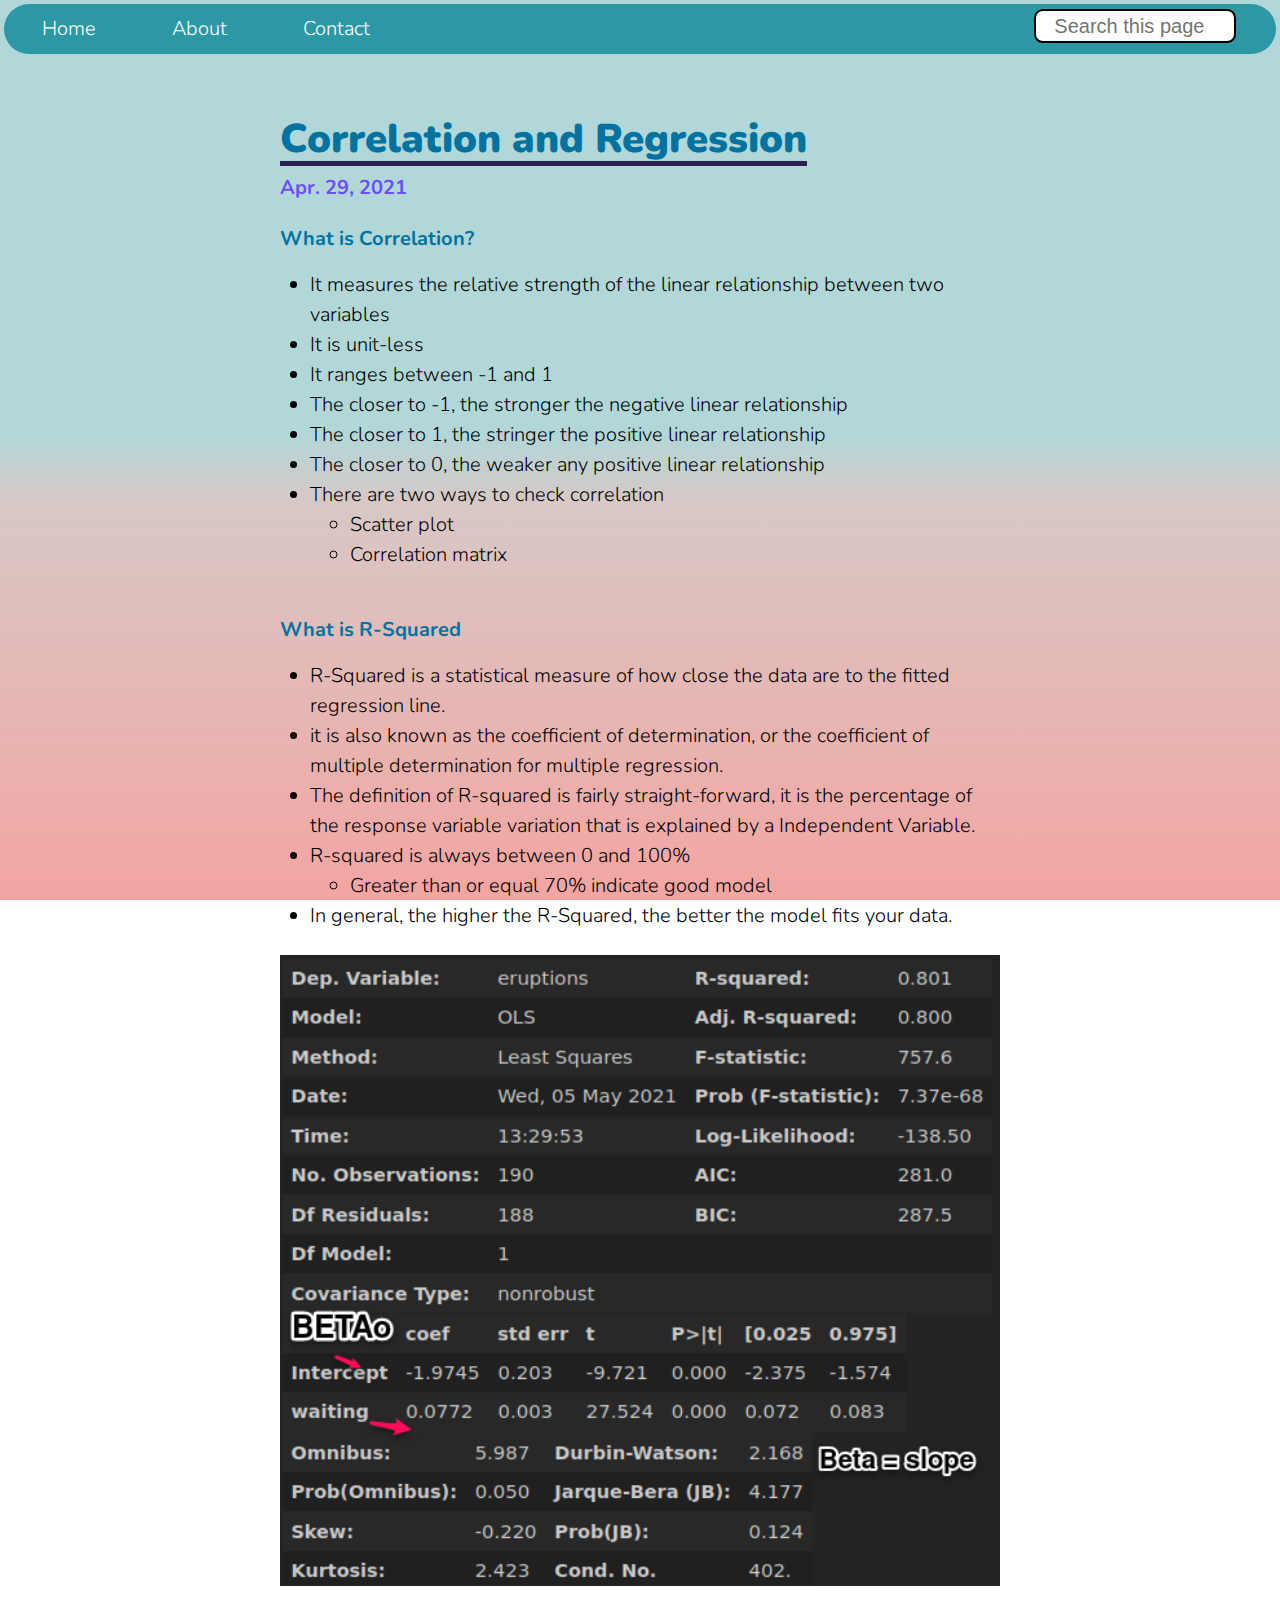
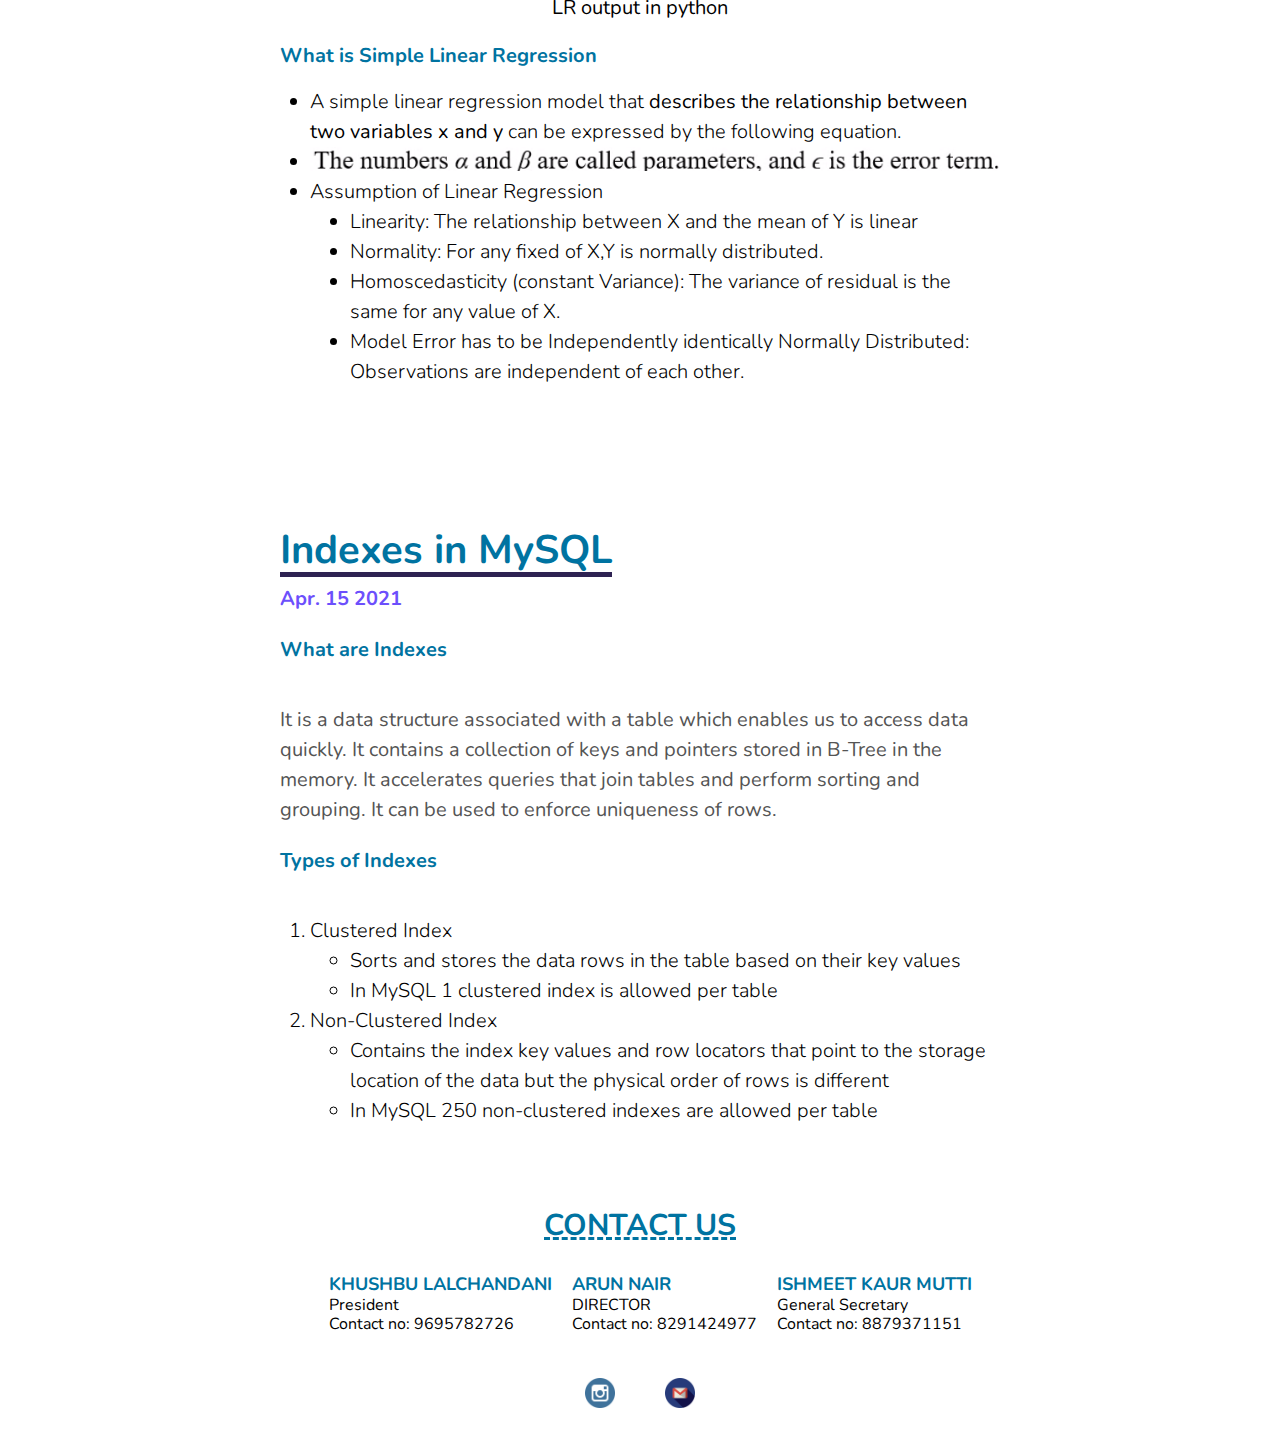
==== index.html @ 69c9cf1c "easter egg" ====
<!DOCTYPE html>
<html>
	<head>
		<meta charset = 'UTF-8'>
		<meta name = 'viewport' content="width = device-width, initial-scale = 1">
		<title>AVISA</title>
		<link rel = 'stylesheet' href = 'reset.css'>
		<link rel = 'stylesheet' href = '-debug.css'>
		<link rel = 'stylesheet' href = 'https://fonts.googleapis.com/css?family=Nunito:300,400,600,700,900&display=swap'>
		<meta name = 'description' content = 'SDBI AVISA blog'>
		<link rel = 'stylesheet' type = 'text/css' href = 'style.css'>
	</head>
	<body>
		<header>
			<nav class = 'navbar'>
				<ul>
					<li><a href = 'index.html'>Home</a></li>
					<li><a href = 'Aboutus.html'>About</a></li>
					<li><a href = '#contact'>Contact</a></li>
					<div class = 'search'>
						<input autocomplete = 'off' type = 'text' onkeyup = 'search()' name = 'search' id = 'search_bar' placeholder="Search this page">
					</div>
				</ul>
			</nav>
		</header>
		<article class = 'art' id='art-1'>
			<h1 class = 'head'><a href = '#art-1'><b>Correlation and Regression</b></a></h1>
			<p>
				<time datetime="29-04-2021">Apr. 29, 2021</time>
				<h3>What is Correlation?</h3>
				<ul>
					<li>It measures the relative strength of the linear relationship between two variables</li>
					<li>It is unit-less</li>
					<li>It ranges between -1 and 1</li>
					<li>The closer to -1, the stronger the negative linear relationship</li>
					<li>The closer to 1, the stringer the positive linear relationship</li>
					<li>The closer to 0, the weaker any positive linear relationship</li>
					<li>There are two ways to check correlation</li>
					<ul>
						<li class="in">Scatter plot</li>
						<li class = 'in'>Correlation matrix</li>
					</ul>
				</ul>
				</p>
				<p>
					<h3>What is R-Squared</h3>
					<ul>
						<li>R-Squared is a statistical measure of how close the data are to the fitted regression line.</li>
						<li>it is also known as the coefficient of determination, or the coefficient of multiple determination for multiple regression.</li>
						<li>The definition of R-squared is fairly straight-forward, it is the percentage of the response variable variation that is explained by a Independent Variable.</li>
						<li>R-squared is always between 0 and 100%</li>
						<ul>
							<li class='in'>Greater than or equal 70% indicate good model</li>
						</ul>
						<li>In general, the higher the R-Squared, the better the model fits your data.</li>
					</ul>
				</p>
				<figure class = 'size-2'>
					<img src = 'lr.png'>
				</figure>
				<figcaption>LR output in python</figcaption>
				<p>
					<h3>What is Simple Linear Regression</h3>
					<ul>
						<li>A simple linear regression model that <b>describes the relationship between two variables x and y</b> can be expressed by the following equation.</li>
						<li><figure class = 'size-2'><img src = 'image.png'></figure></li>
						<li>Assumption of Linear Regression</li>
						<li class='in'>	Linearity: The relationship between X and the mean of Y is linear</li>
						<li class = 'in'>Normality: For any fixed of X,Y is normally distributed.</li>
						<li class = 'in'>Homoscedasticity (constant Variance): The variance of residual is the same for any value of X.</li>
						<li class = 'in'>Model Error has to be Independently identically Normally Distributed: Observations are independent of each other.</li>
					</ul>
				</p>
			<!--<img class = 'size-4' src = 'committee.jpg'>
			<img class = 'size-3' src = 'committee.jpg'>
			<img class = 'size-2' src = 'committee.jpg'>
			<img class = 'size-1' src = 'committee.jpg'>-->
		</article>
		<article class = 'art' id='art-2'>
			<h1 class = 'head'><a href = '#art-2'>Indexes in MySQL</a></h1>
			<p>
				<time datetime="15-04-2021">Apr. 15 2021</time>
				<h3>What are Indexes</h3>
			</p>
			<p>
				It is a data structure associated with a table which enables us to access data quickly. It contains a collection of keys and pointers stored in B-Tree in the memory.
				It accelerates queries that join tables and perform sorting and grouping. It can be used to enforce uniqueness of rows.
			</p>
			<h3>Types of Indexes</h3>
			<p>
				<ol>
					<li>Clustered Index</li>
					<ul>
						<li class = 'in'>Sorts and stores the data rows in the table based on their key values</li>
						<li class="in">In MySQL 1 clustered index is allowed per table</li>
					</ul>
					<li>Non-Clustered Index</li>
					<ul>
						<li class="in">Contains the index key values and row locators that point to the storage location of the data but the physical order of rows is different</li>
						<li class="in">In MySQL 250 non-clustered indexes are allowed per table</li>
					</ul>
				</ol>
			</p>
		</article>
		<h2 class = 'share_head'><u>CONTACT US</u></h2>
		<div  id = 'contact' class = 'share'>
			<span class = 'share_span'>
				<p>
					<h6>KHUSHBU LALCHANDANI</h6>
					President<br>
					Contact no:<a href = 'tel:9695782726'> 9695782726</a>
				</p>
			</span>
			<span class = 'share_span'>
				<p>
					<h6>ARUN NAIR</h6>
					DIRECTOR<br>Contact no:<a href='tel:8291424977'> 8291424977</a>
				</p>
			</span>
			<span class = 'share_span'>
				<p>
					<h6>ISHMEET KAUR MUTTI</h6>
					General Secretary<br>Contact no:<a href='tel:8879371151'> 8879371151</a>
				</p>
			</span>
		</div>
		<div class = 'share'>
			<a href="https://instagram.com/avisa.sdbi?utm_medium=copy_link" target="_blank"><img src= 'insta.png'></a>
		<a href="mailto:culturalcommittee@sdbi.in"><img src = 'mail.png'/></a>
		</div>
		<!--<article>
			<p class = 'debug'>Article2</p>
		</article>-->
		<script src = 'func.js'></script>
	</body>
</html>
---- style.css ----
/*html{
    height: 100%;
    -webkit-background-size: cover;
    -moz-background-size: cover;
    -o-background-size:cover;
    background-size: cover;
    background-repeat: no-repeat;
    background: rgb(177,215,216);
    background: -webkit-linear-gradient(to left top, rgba(177,215,216,1) 0%, rgba(216,200,198,1) 50%, rgba(243,165,162,1) 100%);
    background: -moz-linear-gradient(to left top, rgba(177,215,216,1) 0%, rgba(216,200,198,1) 50%, rgba(243,165,162,1) 100%);
    background: -o-linear-gradient(to left top, rgba(177,215,216,1) 0%, rgba(216,200,198,1) 50%, rgba(243,165,162,1) 100%);
    background: linear-gradient(to left top, rgba(177,215,216,1) 0%, rgba(216,200,198,1) 50%, rgba(243,165,162,1) 100%);
    background-attachment: fixed;
}*/
html{
    height: 100%;
}
body{
    width: 100%;
    background: linear-gradient(to bottom, rgba(177,215,216,1) 48%, rgba(216,200,198,1) 56%, rgba(243,165,162,1) 100%)fixed;
    background-repeat: no-repeat;
    background-size: cover;
    height: 100%;
}
article{
    display: grid;
    grid-template-columns: 1fr 0.5in [start] 1.25in 5in 1.25in [end] 0.5in 1fr;
    /*height: 100vh;*/
    padding: 0.6in 0;
    /*background: linear-gradient(rgb(157, 210, 241), white 6.55rem);*/
    }
article * {
    grid-column: start/end;
}
@media (max-width: 8.5in){
    article{ grid-template-columns: 1fr 5% [start] 15% 60% 15% [end] 5% 1fr;};
    :root {font-size: 18px;}
}
@media (max-width: 5in){
    :root{font-size: 16px;}
}
.size-1{grid-column: 4/5;}
.size-2{grid-column: 3/6;}
.size-3{grid-column: 2/7;}
.size-4{grid-column: 1/8;}
.size-1 img, .size-2 img, .size-3 img, .size-4 img {width : 100%;}

figure * {
    display: block;
}
.in{margin-left:3.5em}

figcaption{
    margin-top: 0.5rem;
    display: flex;
    justify-content: center;
}

time, h2,p {margin-bottom: 1.2rem;}
/*300,400,600,700,900*/
h1{font: 700 2rem/1.2 'Nunito';
    font-weight: bold;
    color: #0073A1;
    padding-bottom: 0.1in;
}

h2{font: 400 1.5rem/1.2 'Nunito';
    font-weight: bold;
    color: hsl(000, 0%, 33%);}

time{font: 700 1rem/1.2 'Nunito';
    color: hsl(250, 97%, 65%);
    padding-bottom: 0.5in;
    padding-top: 0.2in;
}

h2{
    text-align: center;
    justify-content: center;
    font-weight: bold;
    color: #0073A1;
    padding-bottom: 0%;
    margin-bottom: 0.5%;
}

h3{font: 700 1rem/1.2 'Nunito';
    font-weight: bold;
    color: #0073A1;
padding-bottom: 0.2in;}

p{font: 400 1rem/1.5 'Nunito';
    color: hsl(000, 0%, 33%);
}

h1 a{box-shadow: inset 0 -0.25rem #2E2252;}

li{
    font: 300 1rem/1.5 'Nunito';
    margin-left: 1.5rem;
}

.navbar{
    background-color: #2D98A5;
    margin: 0.1875rem 0.1875rem;
    border-radius:1.875rem ;
}
.navbar ul{
    overflow: auto;
}
.navbar li{
    float: left;
    list-style: none;
    margin: 0.5rem 1rem
}
.navbar li a{
    padding: 0.5rem 0.9rem;
    color: white;
    text-decoration: none;
}
.navbar a:hover{
    color: #F87B7B;
}
.search{
    float: right;
    color: black;
    padding: 0.25rem 2rem;
}
.navbar input{
    border: 0.125rem solid black;
    border-radius: 0.4375rem;
    padding: 0.1875rem 0.935rem;
    width: 8.0625rem;
}
.share{
    margin: 0.125rem 1rem;
    display: flex;
    justify-content: center;
}
.share img {
    margin: 0.1rem 0.5rem;
    width: 1.50rem;
    padding: 0.75rem
}

.share_span{
    grid-column: auto;
    margin-top: 0.001rem;
    margin-left: 1rem;
    justify-content: center;
}

/*#search_bar{
    background-color: black;
    font-size: 35;
}*/

hr{
    height: 2px;
    border-width: 0.5px;
    color:hsl(250, 97%, 65%);
    background-color: hsl(250, 97%, 65%);
    width: 500px;
    size: 10;
}

u{
    text-decoration: underline;
    text-decoration-style: dashed ;
}
.share_span{
    font-size: 0.8rem;
}
.share_span h6{
    font-size: 0.9rem;
    color: #0073A1;
}
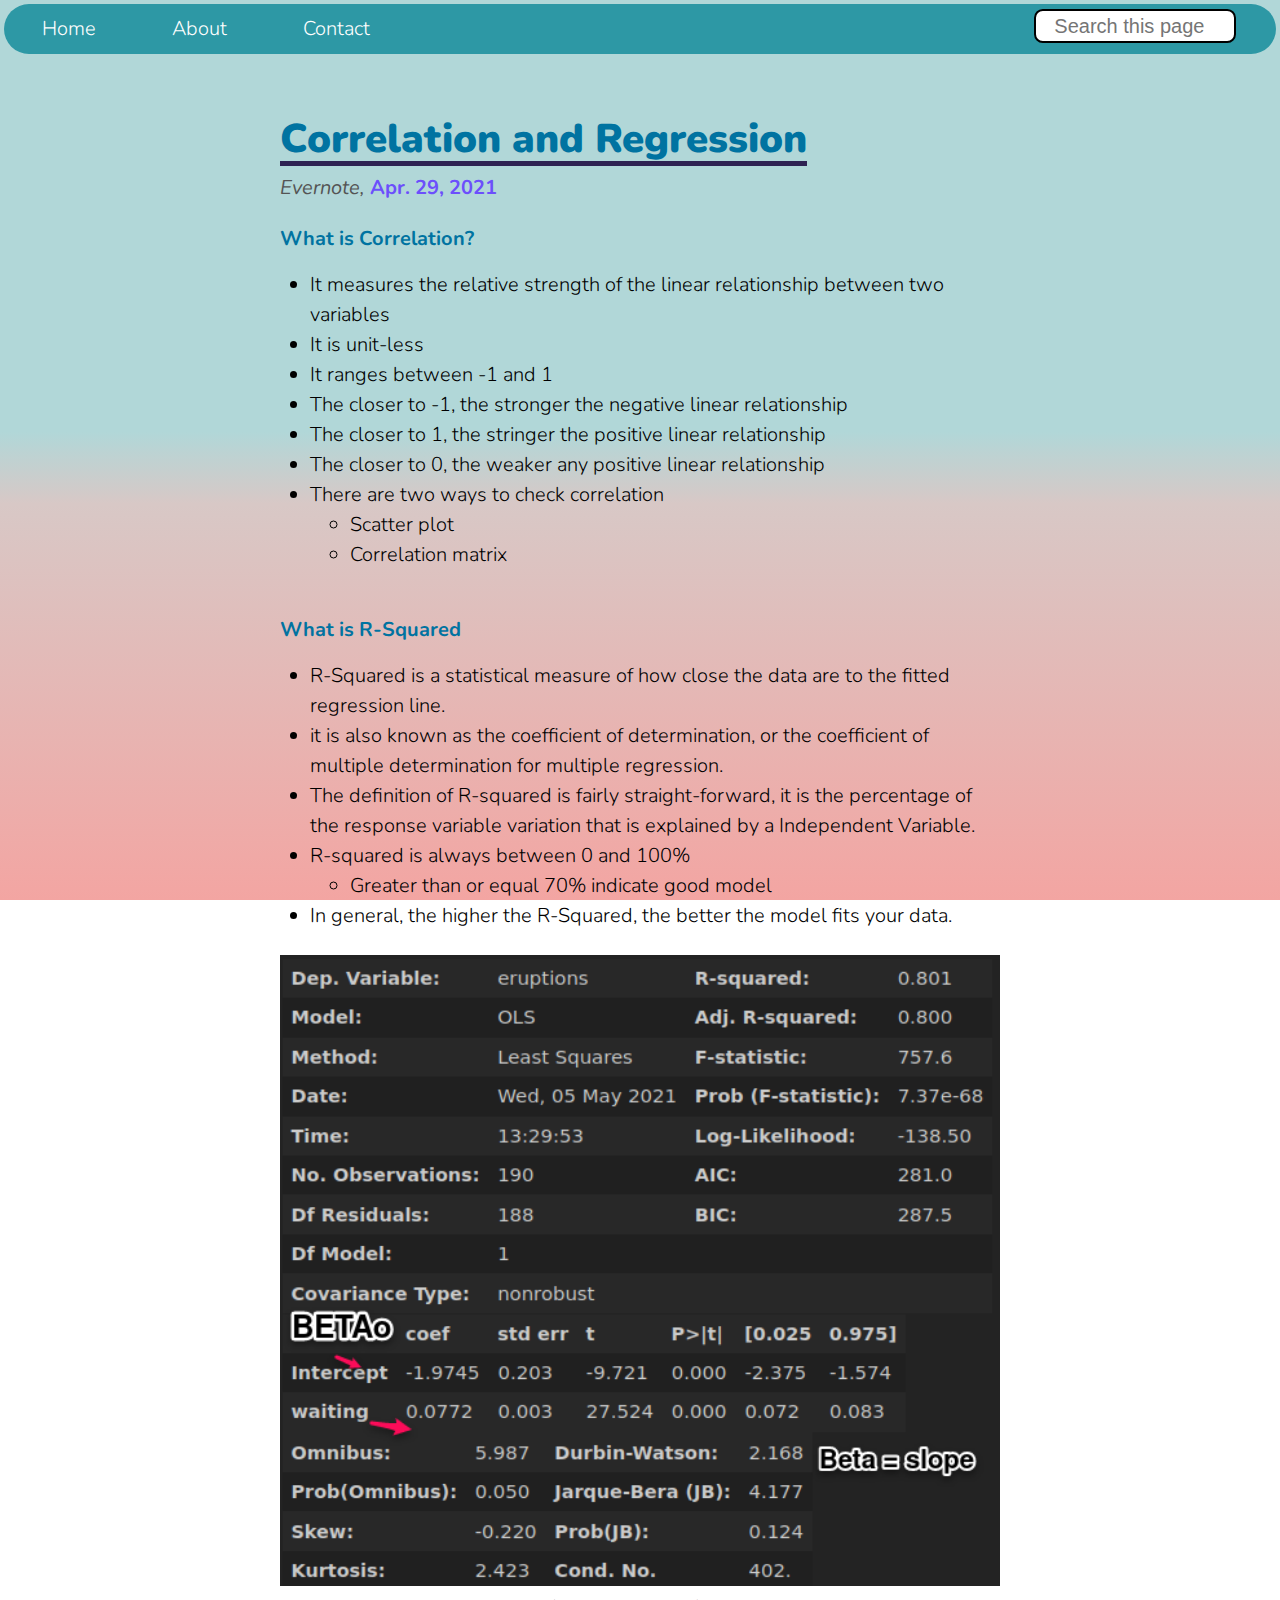
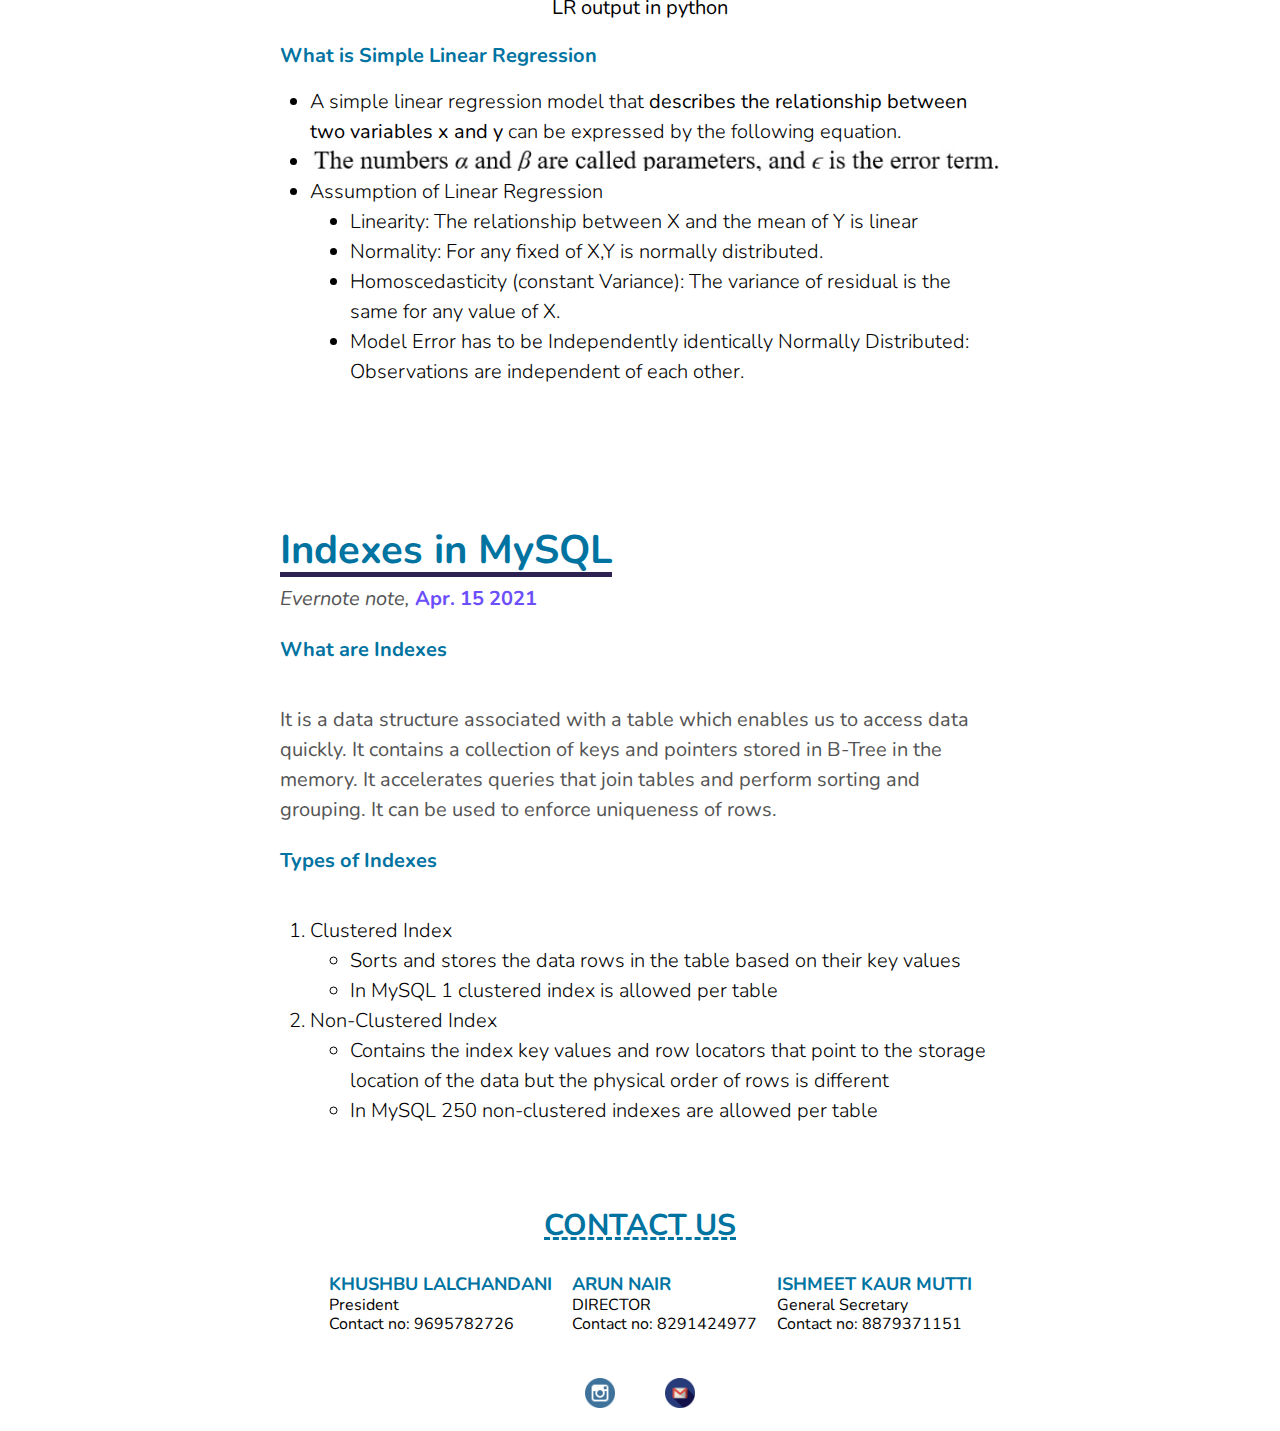
==== commit a8e1a97c: "wave" ====
--- a/index.html
+++ b/index.html
@@ -3,6 +3,7 @@
 	<head>
 		<meta charset = 'UTF-8'>
 		<meta name = 'viewport' content="width = device-width, initial-scale = 1">
+		<link rel = 'shortcur icon' type = 'image/png' href = 'logo.png'/>
 		<title>AVISA</title>
 		<link rel = 'stylesheet' href = 'reset.css'>
 		<link rel = 'stylesheet' href = '-debug.css'>
@@ -26,6 +27,7 @@
 		<article class = 'art' id='art-1'>
 			<h1 class = 'head'><a href = '#art-1'><b>Correlation and Regression</b></a></h1>
 			<p>
+				<cite>Evernote,</cite>
 				<time datetime="29-04-2021">Apr. 29, 2021</time>
 				<h3>What is Correlation?</h3>
 				<ul>
@@ -79,6 +81,7 @@
 		<article class = 'art' id='art-2'>
 			<h1 class = 'head'><a href = '#art-2'>Indexes in MySQL</a></h1>
 			<p>
+				<cite>Evernote note,</cite>
 				<time datetime="15-04-2021">Apr. 15 2021</time>
 				<h3>What are Indexes</h3>
 			</p>
@@ -124,10 +127,10 @@
 				</p>
 			</span>
 		</div>
-		<div class = 'share'>
+		<footer class = 'share'>
 			<a href="https://instagram.com/avisa.sdbi?utm_medium=copy_link" target="_blank"><img src= 'insta.png'></a>
 		<a href="mailto:culturalcommittee@sdbi.in"><img src = 'mail.png'/></a>
-		</div>
+		</footer>
 		<!--<article>
 			<p class = 'debug'>Article2</p>
 		</article>-->
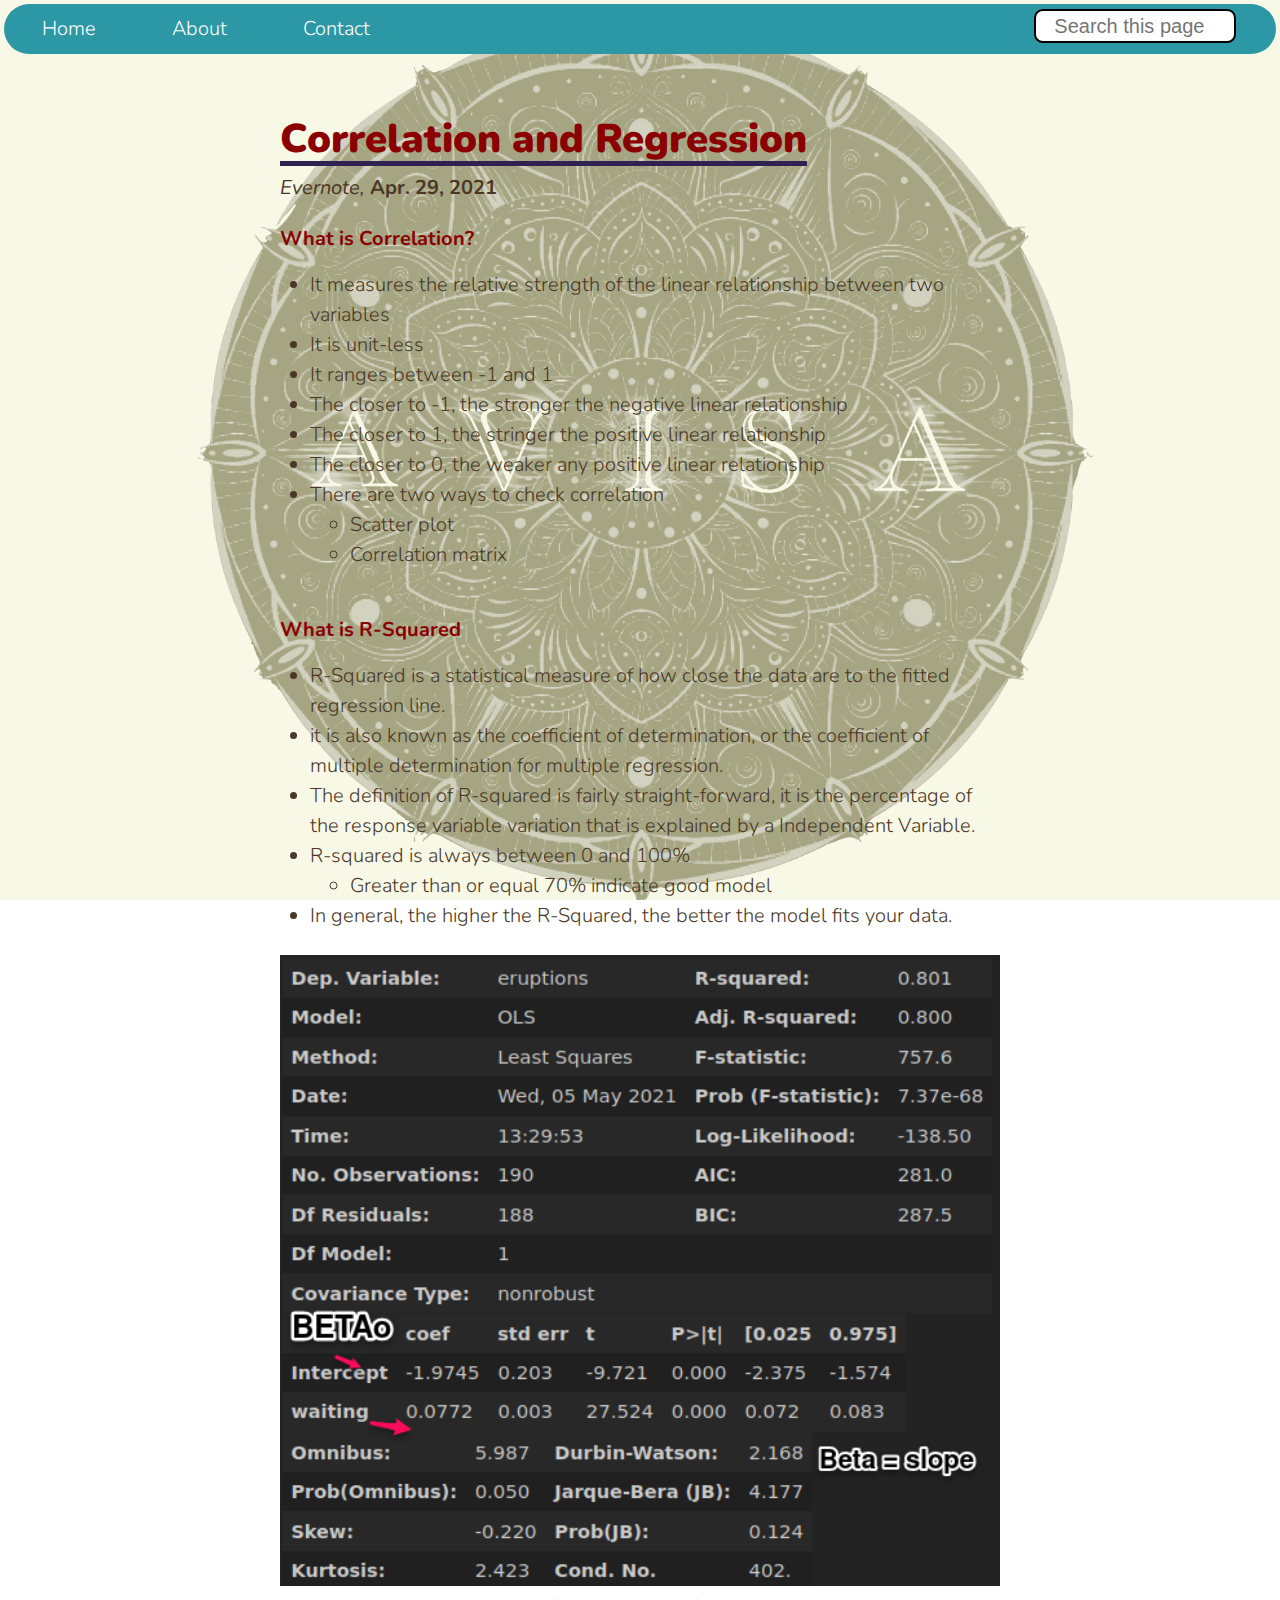
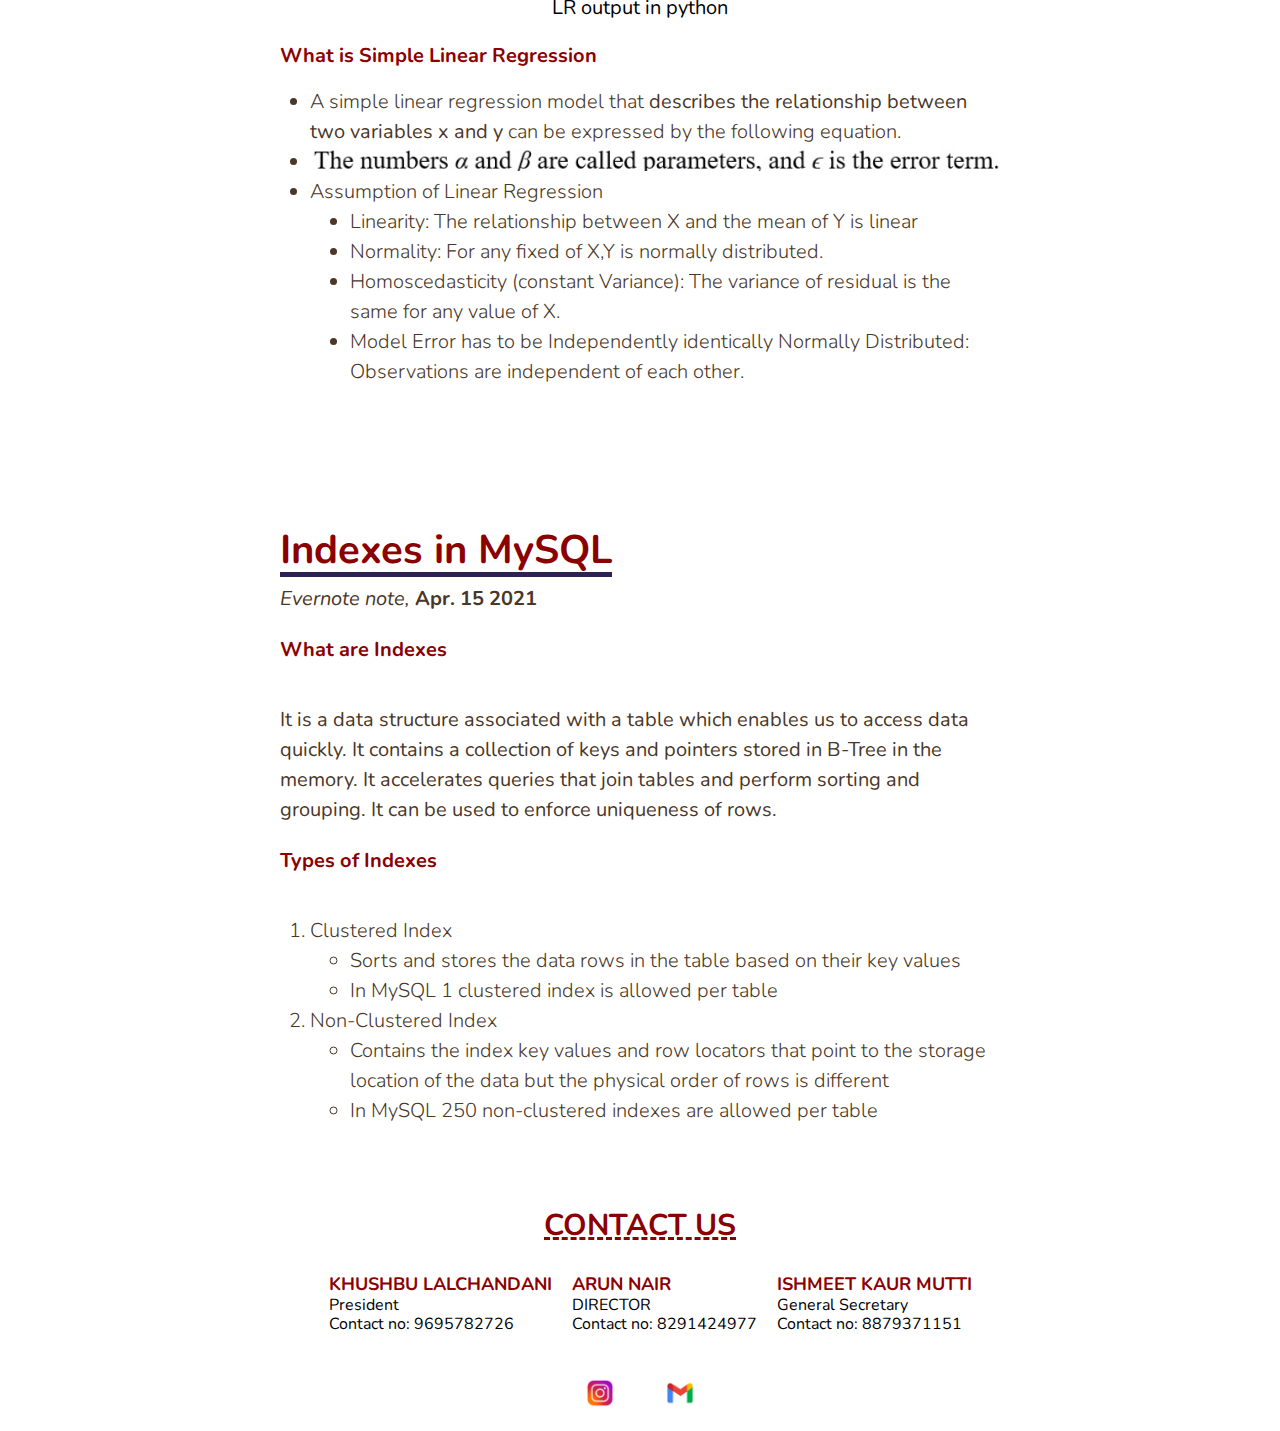
==== commit 9c3108e3: "bg change" ====
--- a/index.html
+++ b/index.html
@@ -1,6 +1,6 @@
 <!DOCTYPE html>
 <html>
-	<head>
+	<head  class = 'bg'>
 		<meta charset = 'UTF-8'>
 		<meta name = 'viewport' content="width = device-width, initial-scale = 1">
 		<link rel = 'shortcur icon' type = 'image/png' href = 'logo.png'/>
@@ -128,8 +128,8 @@
 			</span>
 		</div>
 		<footer class = 'share'>
-			<a href="https://instagram.com/avisa.sdbi?utm_medium=copy_link" target="_blank"><img src= 'insta.png'></a>
-		<a href="mailto:culturalcommittee@sdbi.in"><img src = 'mail.png'/></a>
+			<a href="https://instagram.com/avisa.sdbi?utm_medium=copy_link" target="_blank"><img src= 'insta_.png'></a>
+		<a href="mailto:culturalcommittee@sdbi.in"><img src = 'gmail.png'/></a>
 		</footer>
 		<!--<article>
 			<p class = 'debug'>Article2</p>
--- a/style.css
+++ b/style.css
@@ -14,13 +14,39 @@
 }*/
 html{
     height: 100%;
-}
-body{
-    width: 100%;
+    background: url('logo.jpeg') no-repeat center center fixed;
+    -webkit-background-size: cover;
+    -moz-background-size: cover;
+    -moz-background-size: cover;
+    background-size: cover;
+}
+/* body{
+    /* width: 100%;
     background: linear-gradient(to bottom, rgba(177,215,216,1) 48%, rgba(216,200,198,1) 56%, rgba(243,165,162,1) 100%)fixed;
     background-repeat: no-repeat;
     background-size: cover;
-    height: 100%;
+    height: 100%; */
+    /* background-image: url("logo.jpeg");
+    background-color: #cccccc;
+    background-position: ;
+    /* background-repeat: no-repeat;
+    background-size: cover;
+}*/
+html{
+    background-image:url('Final.png'), linear-gradient(to right, rgba(245,245,220,0.7), rgba(245,245,220,0.7) 100%);
+    background-repeat: no-repeat;
+    /* linear-gradient(rgba(0,0,0,0.5), rgba(0,0,0,0.5)), */
+    /* filter: brightness(98%); */ 
+    /* background-color: ; */
+    background-blend-mode: overlay;
+    background-position: center center;
+    max-height: 100vh;
+    max-width: 100vw;
+    background-size: contain;
+    position: relative;
+    background-attachment: fixed;
+    overflow-y: scroll;
+    overflow-x: scroll;
 }
 article{
     display: grid;
@@ -60,16 +86,17 @@
 /*300,400,600,700,900*/
 h1{font: 700 2rem/1.2 'Nunito';
     font-weight: bold;
-    color: #0073A1;
+    color: darkred;
     padding-bottom: 0.1in;
 }
 
 h2{font: 400 1.5rem/1.2 'Nunito';
     font-weight: bold;
-    color: hsl(000, 0%, 33%);}
+    color: darkred;
+}
 
 time{font: 700 1rem/1.2 'Nunito';
-    color: hsl(250, 97%, 65%);
+    color: #4a3728;
     padding-bottom: 0.5in;
     padding-top: 0.2in;
 }
@@ -78,18 +105,18 @@
     text-align: center;
     justify-content: center;
     font-weight: bold;
-    color: #0073A1;
+    color: darkred;
     padding-bottom: 0%;
     margin-bottom: 0.5%;
 }
 
 h3{font: 700 1rem/1.2 'Nunito';
     font-weight: bold;
-    color: #0073A1;
+    color: darkred;
 padding-bottom: 0.2in;}
 
 p{font: 400 1rem/1.5 'Nunito';
-    color: hsl(000, 0%, 33%);
+    color: #4a3728;
 }
 
 h1 a{box-shadow: inset 0 -0.25rem #2E2252;}
@@ -97,6 +124,7 @@
 li{
     font: 300 1rem/1.5 'Nunito';
     margin-left: 1.5rem;
+    color: #4a3728;
 }
 
 .navbar{
@@ -172,5 +200,5 @@
 }
 .share_span h6{
     font-size: 0.9rem;
-    color: #0073A1;
+    color: darkred;
 }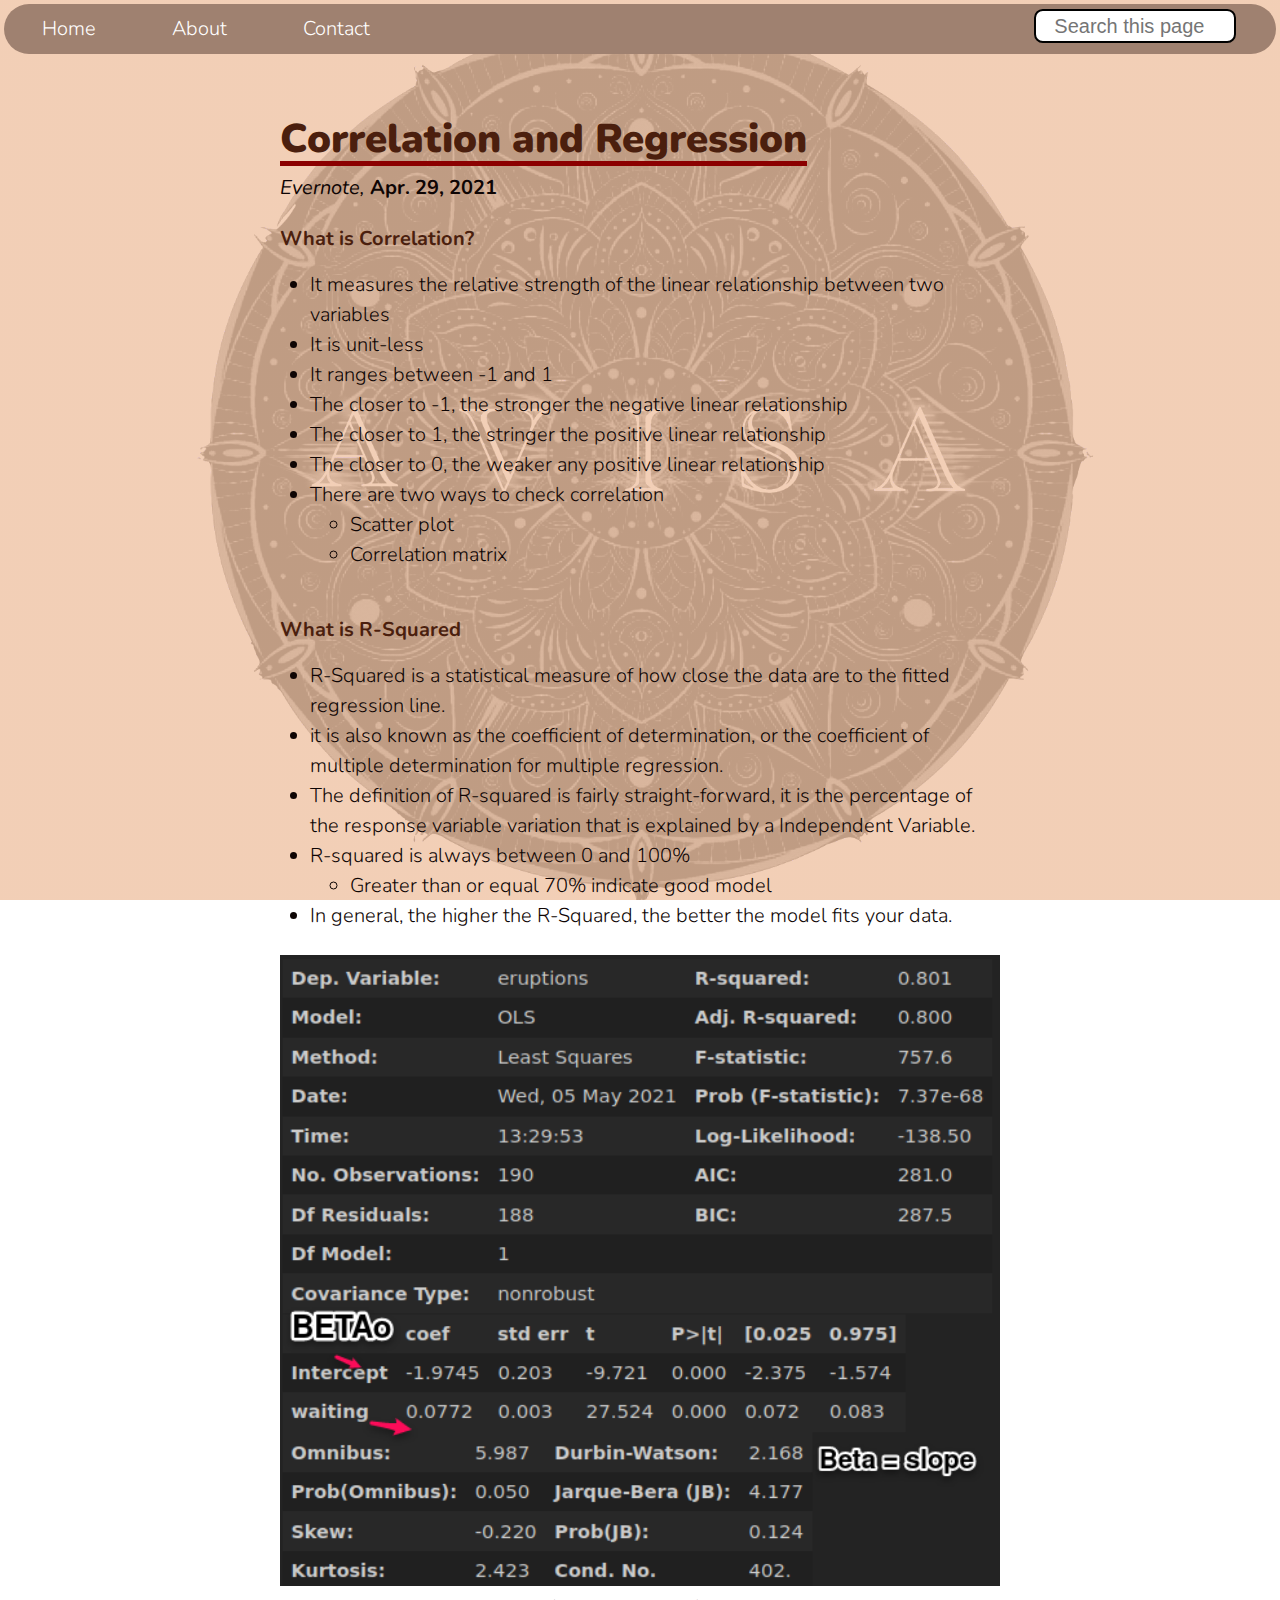
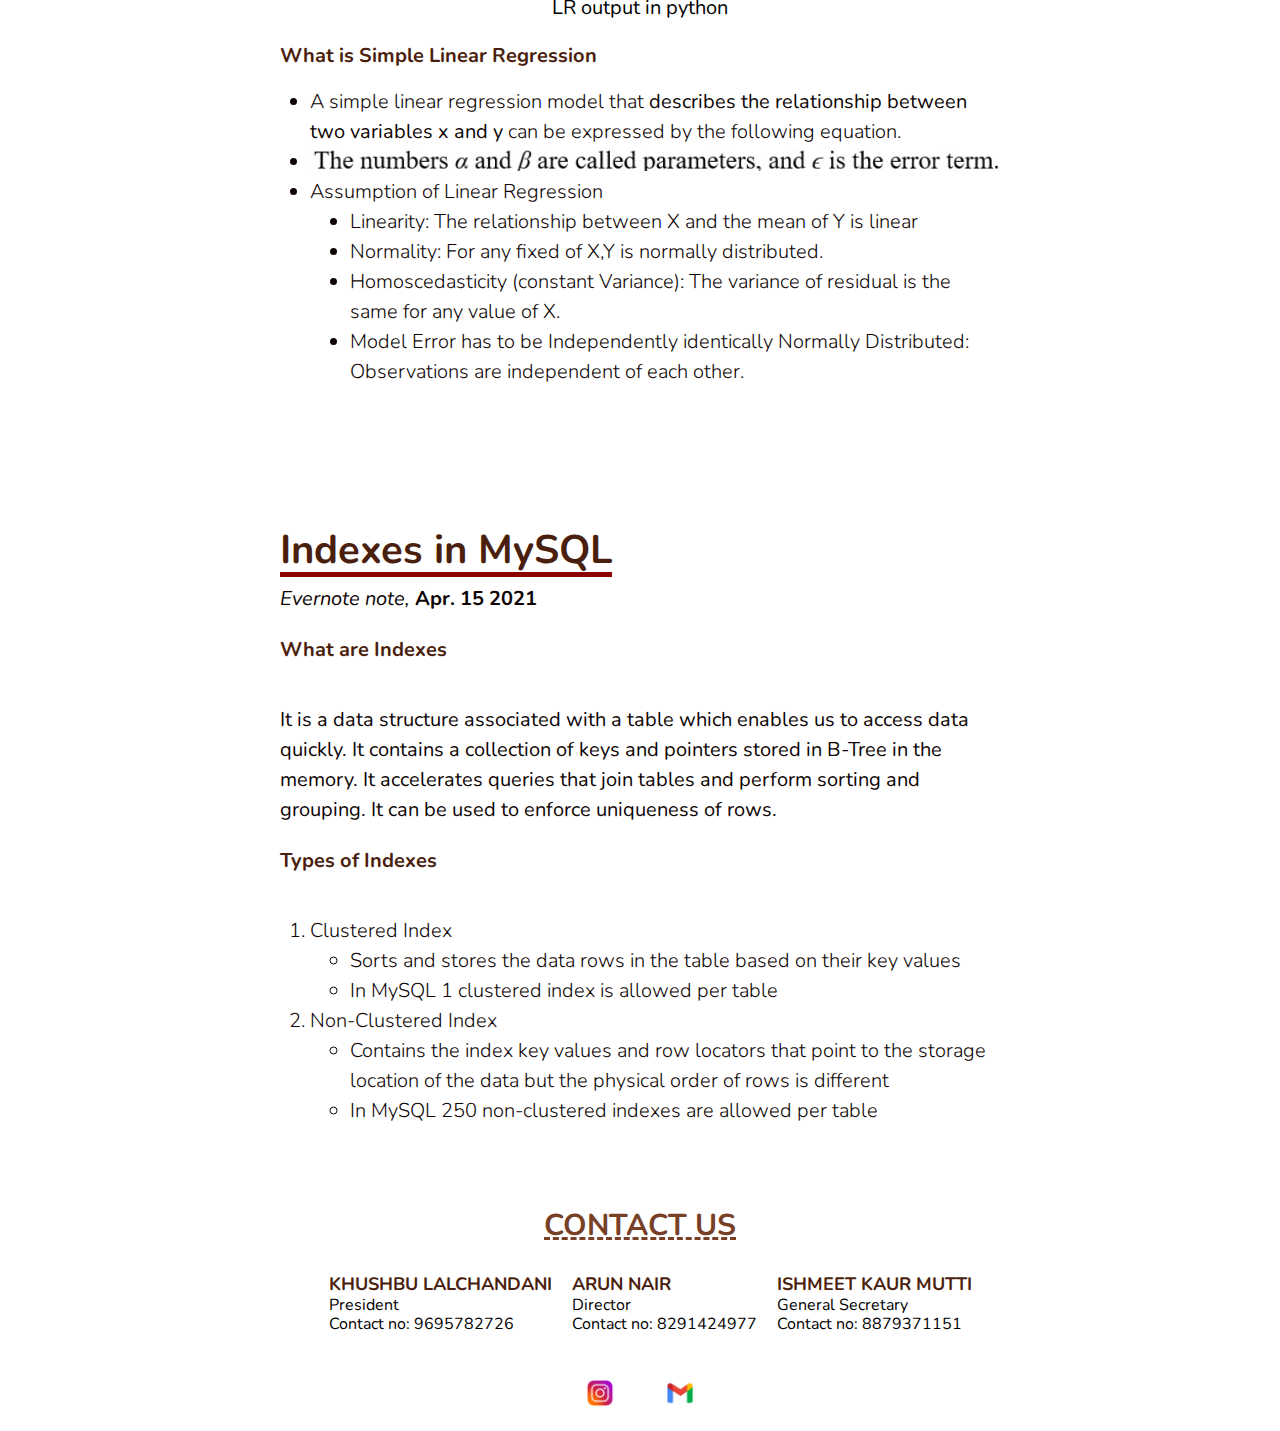
==== commit c6f2b7f1: "color change" ====
--- a/index.html
+++ b/index.html
@@ -117,7 +117,7 @@
 			<span class = 'share_span'>
 				<p>
 					<h6>ARUN NAIR</h6>
-					DIRECTOR<br>Contact no:<a href='tel:8291424977'> 8291424977</a>
+					Director<br>Contact no:<a href='tel:8291424977'> 8291424977</a>
 				</p>
 			</span>
 			<span class = 'share_span'>
--- a/style.css
+++ b/style.css
@@ -14,11 +14,11 @@
 }*/
 html{
     height: 100%;
-    background: url('logo.jpeg') no-repeat center center fixed;
+/*    background: url('logo.jpeg') no-repeat center center fixed;
     -webkit-background-size: cover;
     -moz-background-size: cover;
     -moz-background-size: cover;
-    background-size: cover;
+    background-size: cover;*/
 }
 /* body{
     /* width: 100%;
@@ -32,13 +32,13 @@
     /* background-repeat: no-repeat;
     background-size: cover;
 }*/
-html{
-    background-image:url('Final.png'), linear-gradient(to right, rgba(245,245,220,0.7), rgba(245,245,220,0.7) 100%);
+body{
+    background-image:linear-gradient(to right, rgba(239, 195, 164,0.8), rgba(239, 195, 164,0.8)), url('Final.png');
     background-repeat: no-repeat;
     /* linear-gradient(rgba(0,0,0,0.5), rgba(0,0,0,0.5)), */
     /* filter: brightness(98%); */ 
     /* background-color: ; */
-    background-blend-mode: overlay;
+    background-blend-mode: lighten;
     background-position: center center;
     max-height: 100vh;
     max-width: 100vw;
@@ -86,17 +86,17 @@
 /*300,400,600,700,900*/
 h1{font: 700 2rem/1.2 'Nunito';
     font-weight: bold;
-    color: darkred;
+    color: #4B1F0E;
     padding-bottom: 0.1in;
 }
 
 h2{font: 400 1.5rem/1.2 'Nunito';
     font-weight: bold;
-    color: darkred;
+    color: #4B1F0E;
 }
 
 time{font: 700 1rem/1.2 'Nunito';
-    color: #4a3728;
+    color: #0E0504;
     padding-bottom: 0.5in;
     padding-top: 0.2in;
 }
@@ -105,30 +105,30 @@
     text-align: center;
     justify-content: center;
     font-weight: bold;
-    color: darkred;
+    color: #4B1F0E;
     padding-bottom: 0%;
     margin-bottom: 0.5%;
 }
 
 h3{font: 700 1rem/1.2 'Nunito';
     font-weight: bold;
-    color: darkred;
+    color: #4B1F0E;
 padding-bottom: 0.2in;}
 
 p{font: 400 1rem/1.5 'Nunito';
-    color: #4a3728;
-}
-
-h1 a{box-shadow: inset 0 -0.25rem #2E2252;}
+    color: #0E0504;
+}
+
+h1 a{box-shadow: inset 0 -0.25rem darkred;}
 
 li{
     font: 300 1rem/1.5 'Nunito';
     margin-left: 1.5rem;
-    color: #4a3728;
+    color: #0E0504;
 }
 
 .navbar{
-    background-color: #2D98A5;
+    background-color: #9F8170;
     margin: 0.1875rem 0.1875rem;
     border-radius:1.875rem ;
 }
@@ -146,7 +146,7 @@
     text-decoration: none;
 }
 .navbar a:hover{
-    color: #F87B7B;
+    color: #BE7656;
 }
 .search{
     float: right;
@@ -175,6 +175,10 @@
     margin-top: 0.001rem;
     margin-left: 1rem;
     justify-content: center;
+}
+
+.share_head u{
+    color: #794028;
 }
 
 /*#search_bar{
@@ -193,12 +197,13 @@
 
 u{
     text-decoration: underline;
-    text-decoration-style: dashed ;
+    text-decoration-style: dashed;
+    color: #794028;
 }
 .share_span{
     font-size: 0.8rem;
 }
 .share_span h6{
     font-size: 0.9rem;
-    color: darkred;
-}+    color: #4B1F0E;
+}
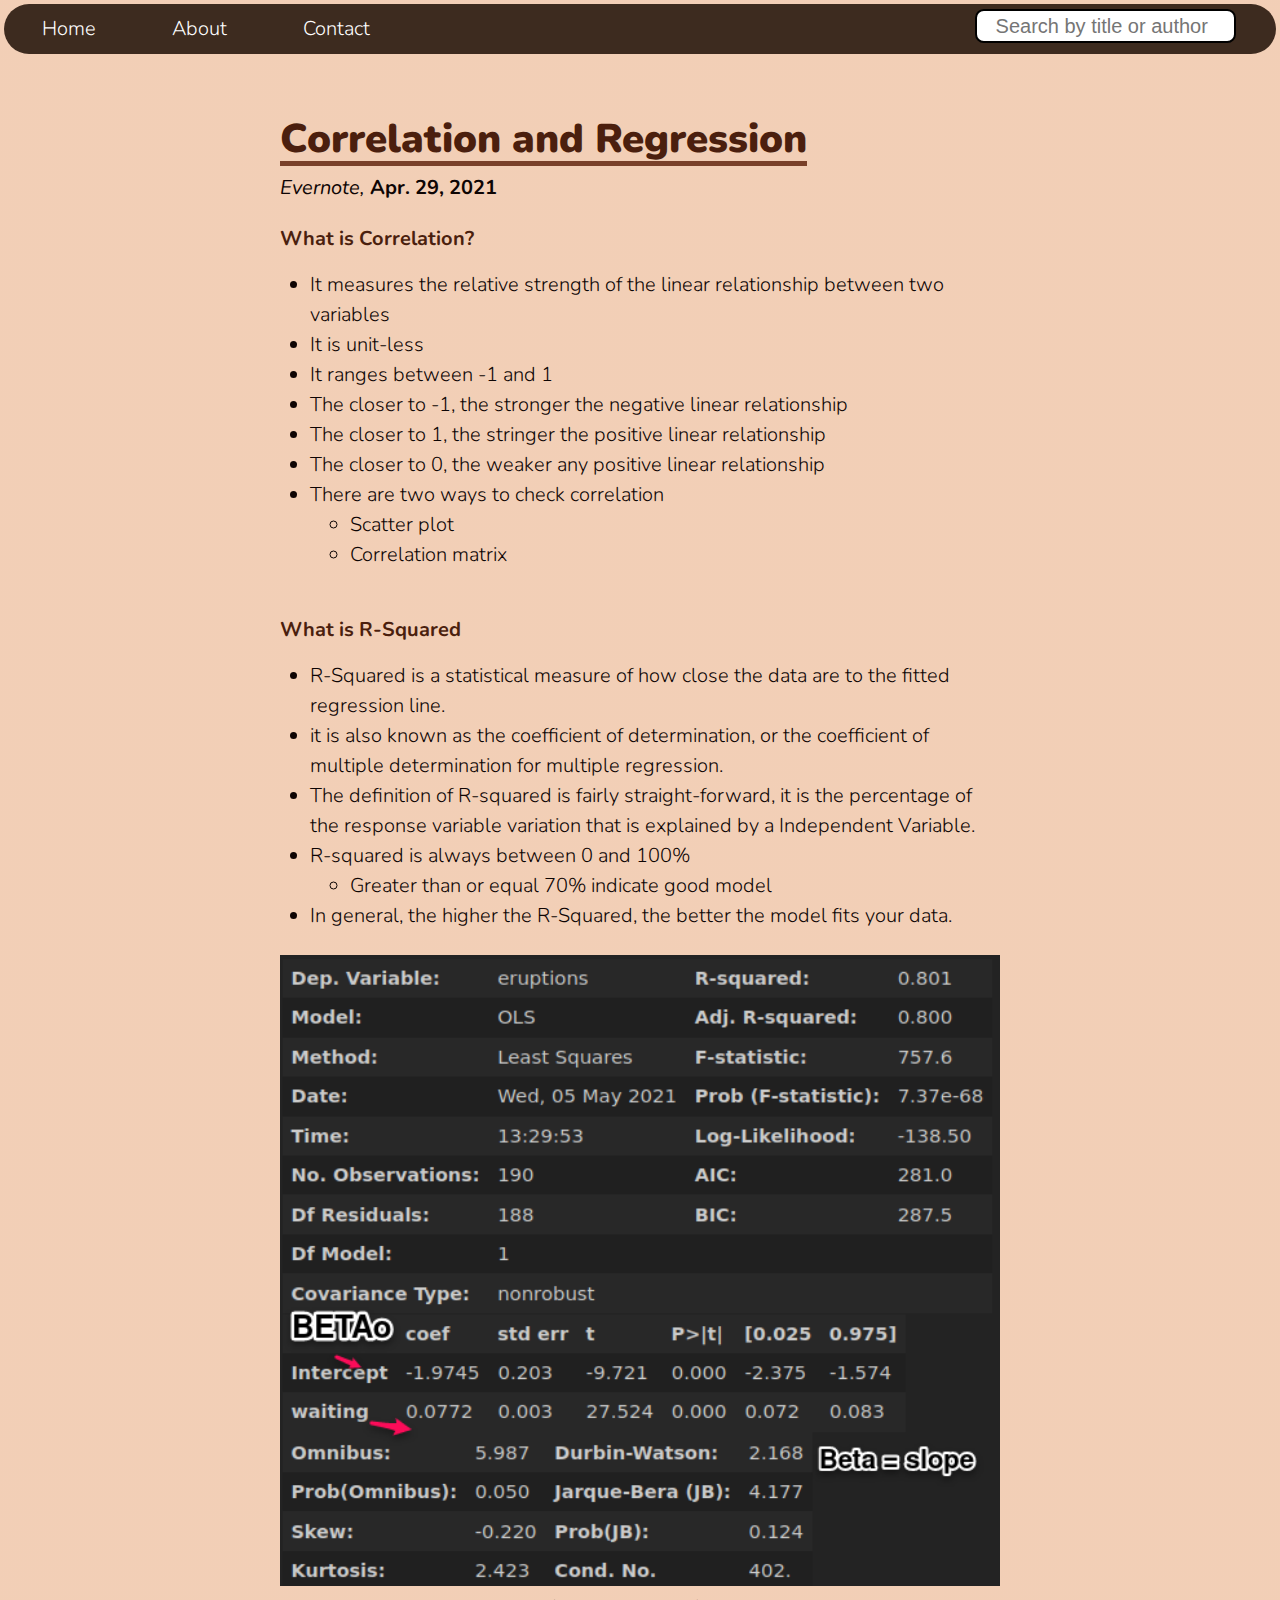
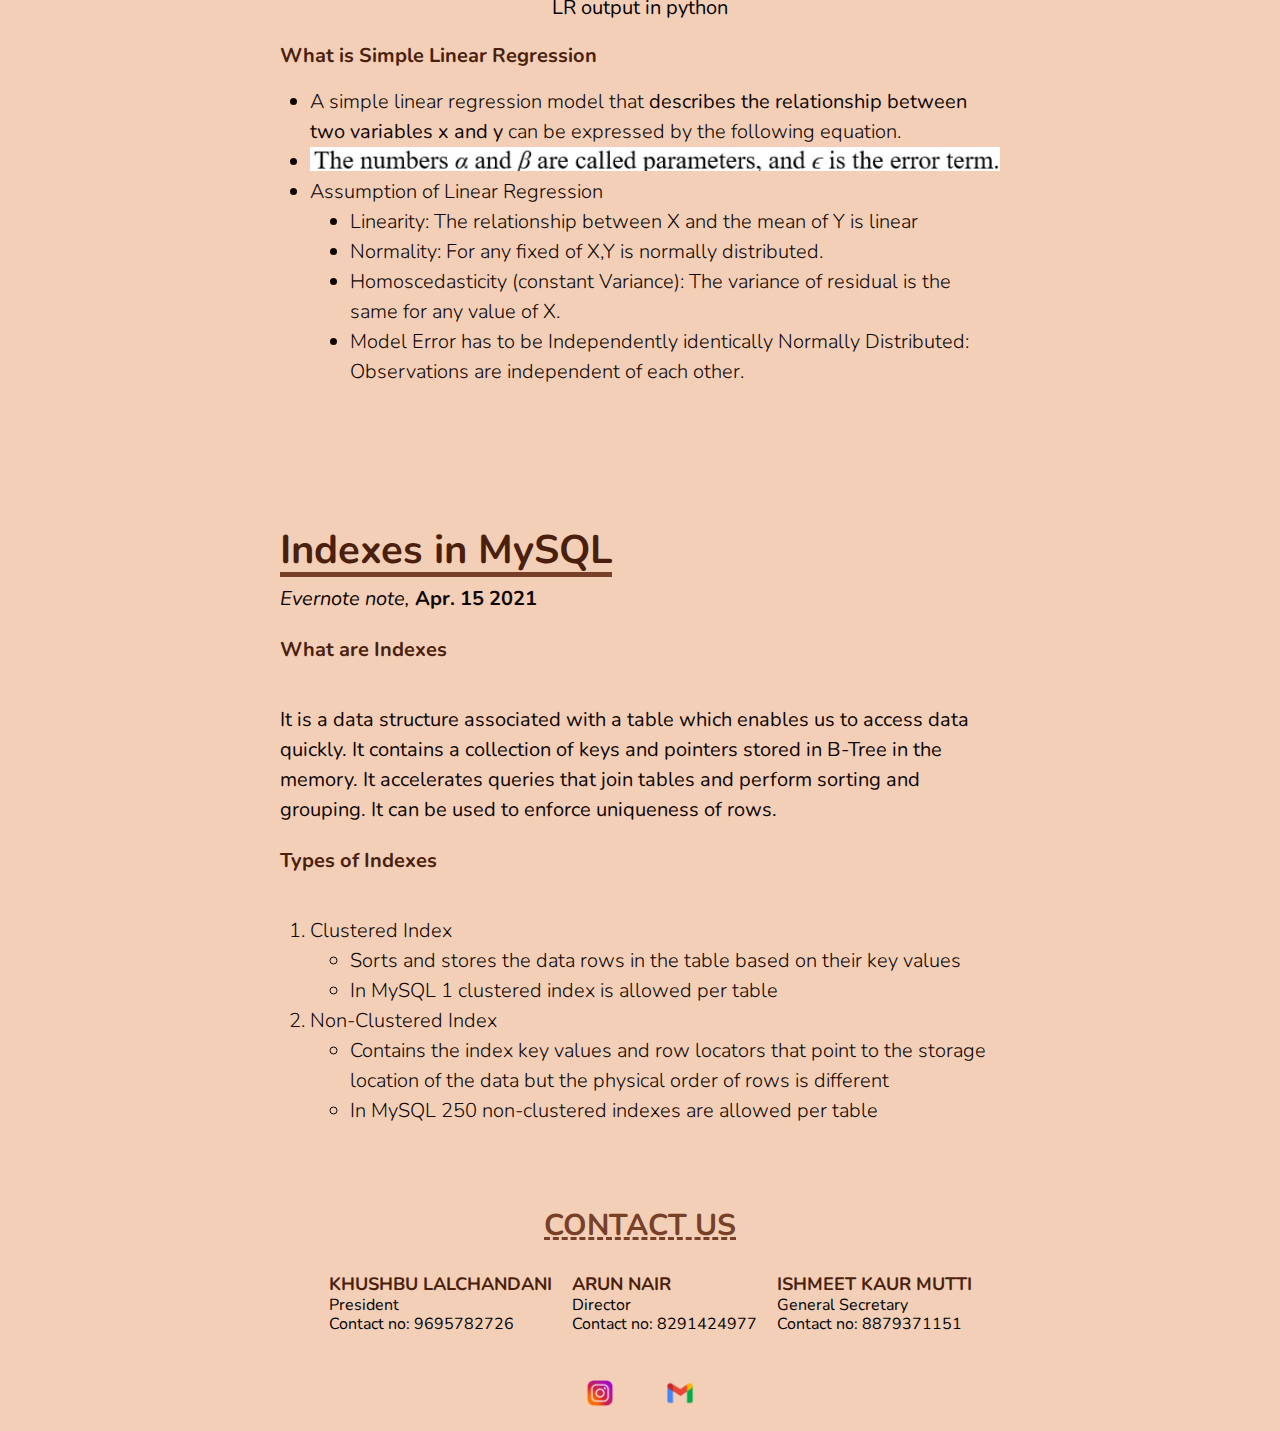
==== commit 5e2ac962: "search by author's name" ====
--- a/index.html
+++ b/index.html
@@ -8,7 +8,7 @@
 		<link rel = 'stylesheet' href = 'reset.css'>
 		<link rel = 'stylesheet' href = '-debug.css'>
 		<link rel = 'stylesheet' href = 'https://fonts.googleapis.com/css?family=Nunito:300,400,600,700,900&display=swap'>
-		<meta name = 'description' content = 'SDBI AVISA blog'>
+		<meta name = 'description' content = 'SDBI AVISA blog, SDBI, AVISA, blog, BLOG, AVISA, Literature club'>
 		<link rel = 'stylesheet' type = 'text/css' href = 'style.css'>
 	</head>
 	<body>
@@ -19,7 +19,7 @@
 					<li><a href = 'Aboutus.html'>About</a></li>
 					<li><a href = '#contact'>Contact</a></li>
 					<div class = 'search'>
-						<input autocomplete = 'off' type = 'text' onkeyup = 'search()' name = 'search' id = 'search_bar' placeholder="Search this page">
+						<input autocomplete = 'on' type = 'text' onkeyup = 'search()' name = 'search' id = 'search_bar' placeholder="Search by title or author">
 					</div>
 				</ul>
 			</nav>
--- a/style.css
+++ b/style.css
@@ -33,11 +33,11 @@
     background-size: cover;
 }*/
 body{
-    background-image:linear-gradient(to right, rgba(239, 195, 164,0.8), rgba(239, 195, 164,0.8)), url('Final.png');
+    /* background-image:linear-gradient(to right, rgba(239, 195, 164,0.8), rgba(239, 195, 164,0.8)), url('Final.png');
     background-repeat: no-repeat;
-    /* linear-gradient(rgba(0,0,0,0.5), rgba(0,0,0,0.5)), */
-    /* filter: brightness(98%); */ 
-    /* background-color: ; */
+    linear-gradient(rgba(0,0,0,0.5), rgba(0,0,0,0.5)),
+    filter: brightness(98%); 
+    background-color: ;
     background-blend-mode: lighten;
     background-position: center center;
     max-height: 100vh;
@@ -46,7 +46,8 @@
     position: relative;
     background-attachment: fixed;
     overflow-y: scroll;
-    overflow-x: scroll;
+    overflow-x: scroll; */
+    background-image: linear-gradient(to right, rgba(239, 195, 164,0.8), rgba(239, 195, 164,0.8));
 }
 article{
     display: grid;
@@ -119,7 +120,7 @@
     color: #0E0504;
 }
 
-h1 a{box-shadow: inset 0 -0.25rem darkred;}
+h1 a{box-shadow: inset 0 -0.25rem #794029;}
 
 li{
     font: 300 1rem/1.5 'Nunito';
@@ -128,7 +129,7 @@
 }
 
 .navbar{
-    background-color: #9F8170;
+    background-color: #3D2B1F;
     margin: 0.1875rem 0.1875rem;
     border-radius:1.875rem ;
 }
@@ -146,12 +147,15 @@
     text-decoration: none;
 }
 .navbar a:hover{
-    color: #BE7656;
+    color: #EFC3A4;
 }
 .search{
     float: right;
     color: black;
     padding: 0.25rem 2rem;
+}
+#search_bar{
+    width: 11rem;
 }
 .navbar input{
     border: 0.125rem solid black;
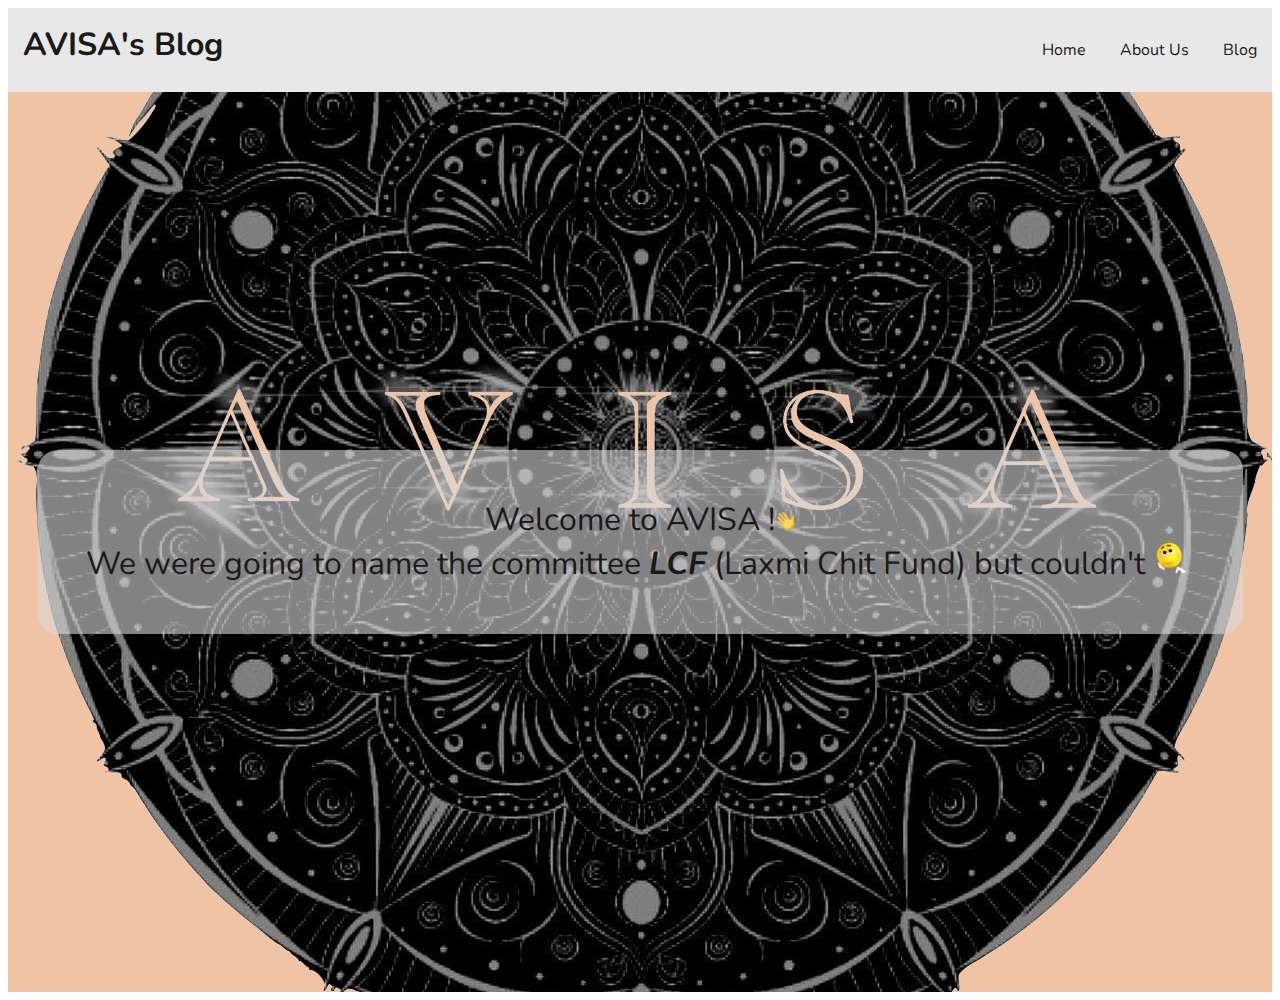
==== commit 39af06d7: "new theme full/ about me left" ====
--- a/index.html
+++ b/index.html
@@ -1,139 +1,26 @@
 <!DOCTYPE html>
-<html>
-	<head  class = 'bg'>
-		<meta charset = 'UTF-8'>
-		<meta name = 'viewport' content="width = device-width, initial-scale = 1">
-		<link rel = 'shortcur icon' type = 'image/png' href = 'logo.png'/>
-		<title>AVISA</title>
-		<link rel = 'stylesheet' href = 'reset.css'>
-		<link rel = 'stylesheet' href = '-debug.css'>
-		<link rel = 'stylesheet' href = 'https://fonts.googleapis.com/css?family=Nunito:300,400,600,700,900&display=swap'>
-		<meta name = 'description' content = 'SDBI AVISA blog, SDBI, AVISA, blog, BLOG, AVISA, Literature club'>
-		<link rel = 'stylesheet' type = 'text/css' href = 'style.css'>
-	</head>
-	<body>
-		<header>
-			<nav class = 'navbar'>
-				<ul>
-					<li><a href = 'index.html'>Home</a></li>
-					<li><a href = 'Aboutus.html'>About</a></li>
-					<li><a href = '#contact'>Contact</a></li>
-					<div class = 'search'>
-						<input autocomplete = 'on' type = 'text' onkeyup = 'search()' name = 'search' id = 'search_bar' placeholder="Search by title or author">
-					</div>
-				</ul>
-			</nav>
-		</header>
-		<article class = 'art' id='art-1'>
-			<h1 class = 'head'><a href = '#art-1'><b>Correlation and Regression</b></a></h1>
-			<p>
-				<cite>Evernote,</cite>
-				<time datetime="29-04-2021">Apr. 29, 2021</time>
-				<h3>What is Correlation?</h3>
-				<ul>
-					<li>It measures the relative strength of the linear relationship between two variables</li>
-					<li>It is unit-less</li>
-					<li>It ranges between -1 and 1</li>
-					<li>The closer to -1, the stronger the negative linear relationship</li>
-					<li>The closer to 1, the stringer the positive linear relationship</li>
-					<li>The closer to 0, the weaker any positive linear relationship</li>
-					<li>There are two ways to check correlation</li>
-					<ul>
-						<li class="in">Scatter plot</li>
-						<li class = 'in'>Correlation matrix</li>
-					</ul>
-				</ul>
-				</p>
-				<p>
-					<h3>What is R-Squared</h3>
-					<ul>
-						<li>R-Squared is a statistical measure of how close the data are to the fitted regression line.</li>
-						<li>it is also known as the coefficient of determination, or the coefficient of multiple determination for multiple regression.</li>
-						<li>The definition of R-squared is fairly straight-forward, it is the percentage of the response variable variation that is explained by a Independent Variable.</li>
-						<li>R-squared is always between 0 and 100%</li>
-						<ul>
-							<li class='in'>Greater than or equal 70% indicate good model</li>
-						</ul>
-						<li>In general, the higher the R-Squared, the better the model fits your data.</li>
-					</ul>
-				</p>
-				<figure class = 'size-2'>
-					<img src = 'lr.png'>
-				</figure>
-				<figcaption>LR output in python</figcaption>
-				<p>
-					<h3>What is Simple Linear Regression</h3>
-					<ul>
-						<li>A simple linear regression model that <b>describes the relationship between two variables x and y</b> can be expressed by the following equation.</li>
-						<li><figure class = 'size-2'><img src = 'image.png'></figure></li>
-						<li>Assumption of Linear Regression</li>
-						<li class='in'>	Linearity: The relationship between X and the mean of Y is linear</li>
-						<li class = 'in'>Normality: For any fixed of X,Y is normally distributed.</li>
-						<li class = 'in'>Homoscedasticity (constant Variance): The variance of residual is the same for any value of X.</li>
-						<li class = 'in'>Model Error has to be Independently identically Normally Distributed: Observations are independent of each other.</li>
-					</ul>
-				</p>
-			<!--<img class = 'size-4' src = 'committee.jpg'>
-			<img class = 'size-3' src = 'committee.jpg'>
-			<img class = 'size-2' src = 'committee.jpg'>
-			<img class = 'size-1' src = 'committee.jpg'>-->
-		</article>
-		<article class = 'art' id='art-2'>
-			<h1 class = 'head'><a href = '#art-2'>Indexes in MySQL</a></h1>
-			<p>
-				<cite>Evernote note,</cite>
-				<time datetime="15-04-2021">Apr. 15 2021</time>
-				<h3>What are Indexes</h3>
-			</p>
-			<p>
-				It is a data structure associated with a table which enables us to access data quickly. It contains a collection of keys and pointers stored in B-Tree in the memory.
-				It accelerates queries that join tables and perform sorting and grouping. It can be used to enforce uniqueness of rows.
-			</p>
-			<h3>Types of Indexes</h3>
-			<p>
-				<ol>
-					<li>Clustered Index</li>
-					<ul>
-						<li class = 'in'>Sorts and stores the data rows in the table based on their key values</li>
-						<li class="in">In MySQL 1 clustered index is allowed per table</li>
-					</ul>
-					<li>Non-Clustered Index</li>
-					<ul>
-						<li class="in">Contains the index key values and row locators that point to the storage location of the data but the physical order of rows is different</li>
-						<li class="in">In MySQL 250 non-clustered indexes are allowed per table</li>
-					</ul>
-				</ol>
-			</p>
-		</article>
-		<h2 class = 'share_head'><u>CONTACT US</u></h2>
-		<div  id = 'contact' class = 'share'>
-			<span class = 'share_span'>
-				<p>
-					<h6>KHUSHBU LALCHANDANI</h6>
-					President<br>
-					Contact no:<a href = 'tel:9695782726'> 9695782726</a>
-				</p>
-			</span>
-			<span class = 'share_span'>
-				<p>
-					<h6>ARUN NAIR</h6>
-					Director<br>Contact no:<a href='tel:8291424977'> 8291424977</a>
-				</p>
-			</span>
-			<span class = 'share_span'>
-				<p>
-					<h6>ISHMEET KAUR MUTTI</h6>
-					General Secretary<br>Contact no:<a href='tel:8879371151'> 8879371151</a>
-				</p>
-			</span>
-		</div>
-		<footer class = 'share'>
-			<a href="https://instagram.com/avisa.sdbi?utm_medium=copy_link" target="_blank"><img src= 'insta_.png'></a>
-		<a href="mailto:culturalcommittee@sdbi.in"><img src = 'gmail.png'/></a>
-		</footer>
-		<!--<article>
-			<p class = 'debug'>Article2</p>
-		</article>-->
-		<script src = 'func.js'></script>
-	</body>
-</html>
+<html lang = 'en'>
+    <head>
+        <meta charset="UTF-8">
+        <meta name = 'viewport' content="width = device-width, initial-scale = 1.0">
+        <title>AVISA's Blog</title>
+        <link rel = 'shortcut icon' type = 'image/png' href = 'logo.png'/>
+        <link rel = 'stylesheet' href = 'https://fonts.googleapis.com/css?family=Nunito'>
+        <link rel = 'stylesheet' href="style.css" type = 'text/css'>
+    </head>
+    <body>
+        <header class = 'background'>
+            <h1>AVISA's Blog</h1>
+            <nav>
+                <ul>
+                    <li><a href = 'index_new.html'>Home</a></li>
+                    <li><a href = 'Aboutus(old).html'>About Us</a></li>
+                    <li><a href = 'blog.html'>Blog</a></li>
+                </ul>
+            </nav>
+        </header>
+        <div class = 'back_image'>
+            <p class = 'text background'>Welcome to AVISA !<span class = 'wave'><img width = 20rem src = 'handwave.png'></span><br>We were going to name the committee <strong><em>LCF</em></strong> (Laxmi Chit Fund) but couldn't<span><img width = 50rem src = 'sade.png'></span></p>
+        </div>
+    </body>
+</html>--- a/style.css
+++ b/style.css
@@ -1,213 +1,106 @@
-/*html{
-    height: 100%;
-    -webkit-background-size: cover;
-    -moz-background-size: cover;
-    -o-background-size:cover;
+html{
+    font-family: 'Nunito', sans-serif;
+}
+.background{
+    color: #1a1a1a;
+    /* background-color: #d8d8d8; */
+    background-color: rgba(216, 216, 216,0.6);
+} 
+header{
+    text-align: center;
+    display: flex;
+    flex-direction: column;
+}
+header h1{
+    margin: 0;
+    padding: 15px;
+}
+li{
+    list-style: none;
+    padding: 15px;
+}
+ul{
+    padding: 0;
+}
+.back_image{
+    background: url(final.jpg) no-repeat center center fixed;
+    min-height: 100vh;
     background-size: cover;
-    background-repeat: no-repeat;
-    background: rgb(177,215,216);
-    background: -webkit-linear-gradient(to left top, rgba(177,215,216,1) 0%, rgba(216,200,198,1) 50%, rgba(243,165,162,1) 100%);
-    background: -moz-linear-gradient(to left top, rgba(177,215,216,1) 0%, rgba(216,200,198,1) 50%, rgba(243,165,162,1) 100%);
-    background: -o-linear-gradient(to left top, rgba(177,215,216,1) 0%, rgba(216,200,198,1) 50%, rgba(243,165,162,1) 100%);
-    background: linear-gradient(to left top, rgba(177,215,216,1) 0%, rgba(216,200,198,1) 50%, rgba(243,165,162,1) 100%);
-    background-attachment: fixed;
-}*/
-html{
-    height: 100%;
-/*    background: url('logo.jpeg') no-repeat center center fixed;
-    -webkit-background-size: cover;
-    -moz-background-size: cover;
-    -moz-background-size: cover;
-    background-size: cover;*/
-}
-/* body{
-    /* width: 100%;
-    background: linear-gradient(to bottom, rgba(177,215,216,1) 48%, rgba(216,200,198,1) 56%, rgba(243,165,162,1) 100%)fixed;
-    background-repeat: no-repeat;
-    background-size: cover;
-    height: 100%; */
-    /* background-image: url("logo.jpeg");
-    background-color: #cccccc;
-    background-position: ;
-    /* background-repeat: no-repeat;
-    background-size: cover;
-}*/
-body{
-    /* background-image:linear-gradient(to right, rgba(239, 195, 164,0.8), rgba(239, 195, 164,0.8)), url('Final.png');
-    background-repeat: no-repeat;
-    linear-gradient(rgba(0,0,0,0.5), rgba(0,0,0,0.5)),
-    filter: brightness(98%); 
-    background-color: ;
-    background-blend-mode: lighten;
-    background-position: center center;
-    max-height: 100vh;
-    max-width: 100vw;
-    background-size: contain;
-    position: relative;
-    background-attachment: fixed;
-    overflow-y: scroll;
-    overflow-x: scroll; */
-    background-image: linear-gradient(to right, rgba(239, 195, 164,0.8), rgba(239, 195, 164,0.8));
-}
-article{
-    display: grid;
-    grid-template-columns: 1fr 0.5in [start] 1.25in 5in 1.25in [end] 0.5in 1fr;
-    /*height: 100vh;*/
-    padding: 0.6in 0;
-    /*background: linear-gradient(rgb(157, 210, 241), white 6.55rem);*/
-    }
-article * {
-    grid-column: start/end;
-}
-@media (max-width: 8.5in){
-    article{ grid-template-columns: 1fr 5% [start] 15% 60% 15% [end] 5% 1fr;};
-    :root {font-size: 18px;}
-}
-@media (max-width: 5in){
-    :root{font-size: 16px;}
-}
-.size-1{grid-column: 4/5;}
-.size-2{grid-column: 3/6;}
-.size-3{grid-column: 2/7;}
-.size-4{grid-column: 1/8;}
-.size-1 img, .size-2 img, .size-3 img, .size-4 img {width : 100%;}
-
-figure * {
-    display: block;
-}
-.in{margin-left:3.5em}
-
-figcaption{
-    margin-top: 0.5rem;
     display: flex;
+    align-items: center;
     justify-content: center;
 }
-
-time, h2,p {margin-bottom: 1.2rem;}
-/*300,400,600,700,900*/
-h1{font: 700 2rem/1.2 'Nunito';
-    font-weight: bold;
-    color: #4B1F0E;
-    padding-bottom: 0.1in;
+.text{
+    text-align: center;
+    font-size: 2em;
+    padding: 1.5em;
+    border-radius: 20px;
 }
-
-h2{font: 400 1.5rem/1.2 'Nunito';
-    font-weight: bold;
-    color: #4B1F0E;
+a{
+    text-decoration: none;
+    color: #1a1a1a;
 }
-
-time{font: 700 1rem/1.2 'Nunito';
-    color: #0E0504;
-    padding-bottom: 0.5in;
-    padding-top: 0.2in;
+.blog{
+    display: flex;
+    flex-direction: column;
 }
-
-h2{
-    text-align: center;
-    justify-content: center;
-    font-weight: bold;
-    color: #4B1F0E;
-    padding-bottom: 0%;
-    margin-bottom: 0.5%;
+article, .sidebar_widget{
+    padding: 15px;
+    margin: 15px 0;
 }
-
-h3{font: 700 1rem/1.2 'Nunito';
-    font-weight: bold;
-    color: #4B1F0E;
-padding-bottom: 0.2in;}
-
-p{font: 400 1rem/1.5 'Nunito';
-    color: #0E0504;
+article > header{
+    background-color: #d8d8d8;
 }
-
-h1 a{box-shadow: inset 0 -0.25rem #794029;}
-
-li{
-    font: 300 1rem/1.5 'Nunito';
-    margin-left: 1.5rem;
-    color: #0E0504;
+section > img{
+    width: 100%;
 }
-
-.navbar{
-    background-color: #3D2B1F;
-    margin: 0.1875rem 0.1875rem;
-    border-radius:1.875rem ;
-}
-.navbar ul{
-    overflow: auto;
-}
-.navbar li{
-    float: left;
-    list-style: none;
-    margin: 0.5rem 1rem
-}
-.navbar li a{
-    padding: 0.5rem 0.9rem;
-    color: white;
-    text-decoration: none;
-}
-.navbar a:hover{
-    color: #EFC3A4;
+@media (min-width: 5in){
+    header{
+        flex-direction: row;
+    }
+    header li{
+        display: inline-block;
+    }
+    header h1, header nav{
+        flex: 1;
+    }
+    header h1{
+        text-align: left;
+    }
+    header nav{
+        text-align: right;
+    }
+    /* blog */
+    .blog{
+        display: flex;
+        flex-direction: row;
+    }
+    main{
+        flex:3;
+    }
+    aside{
+        flex: 1;
+        margin-left: 15px;
+    }
+    article > header{
+        justify-content: space-around;
+    }
 }
 .search{
     float: right;
     color: black;
-    padding: 0.25rem 2rem;
+    align-items: center;
+    justify-content: center;
 }
-#search_bar{
-    width: 11rem;
-}
-.navbar input{
+/* .navbar input{
     border: 0.125rem solid black;
     border-radius: 0.4375rem;
     padding: 0.1875rem 0.935rem;
     width: 8.0625rem;
-}
-.share{
-    margin: 0.125rem 1rem;
-    display: flex;
-    justify-content: center;
-}
-.share img {
-    margin: 0.1rem 0.5rem;
-    width: 1.50rem;
-    padding: 0.75rem
-}
-
-.share_span{
-    grid-column: auto;
-    margin-top: 0.001rem;
-    margin-left: 1rem;
-    justify-content: center;
-}
-
-.share_head u{
-    color: #794028;
-}
-
-/*#search_bar{
-    background-color: black;
-    font-size: 35;
-}*/
-
-hr{
-    height: 2px;
-    border-width: 0.5px;
-    color:hsl(250, 97%, 65%);
-    background-color: hsl(250, 97%, 65%);
-    width: 500px;
-    size: 10;
-}
-
-u{
-    text-decoration: underline;
-    text-decoration-style: dashed;
-    color: #794028;
-}
-.share_span{
-    font-size: 0.8rem;
-}
-.share_span h6{
-    font-size: 0.9rem;
-    color: #4B1F0E;
-}
+} */
+input{
+    border: 0.125rem solid black;
+    border-radius: 0.4375rem;
+    padding: 0.1875rem 0.935rem;
+    width: 8.0625rem;
+}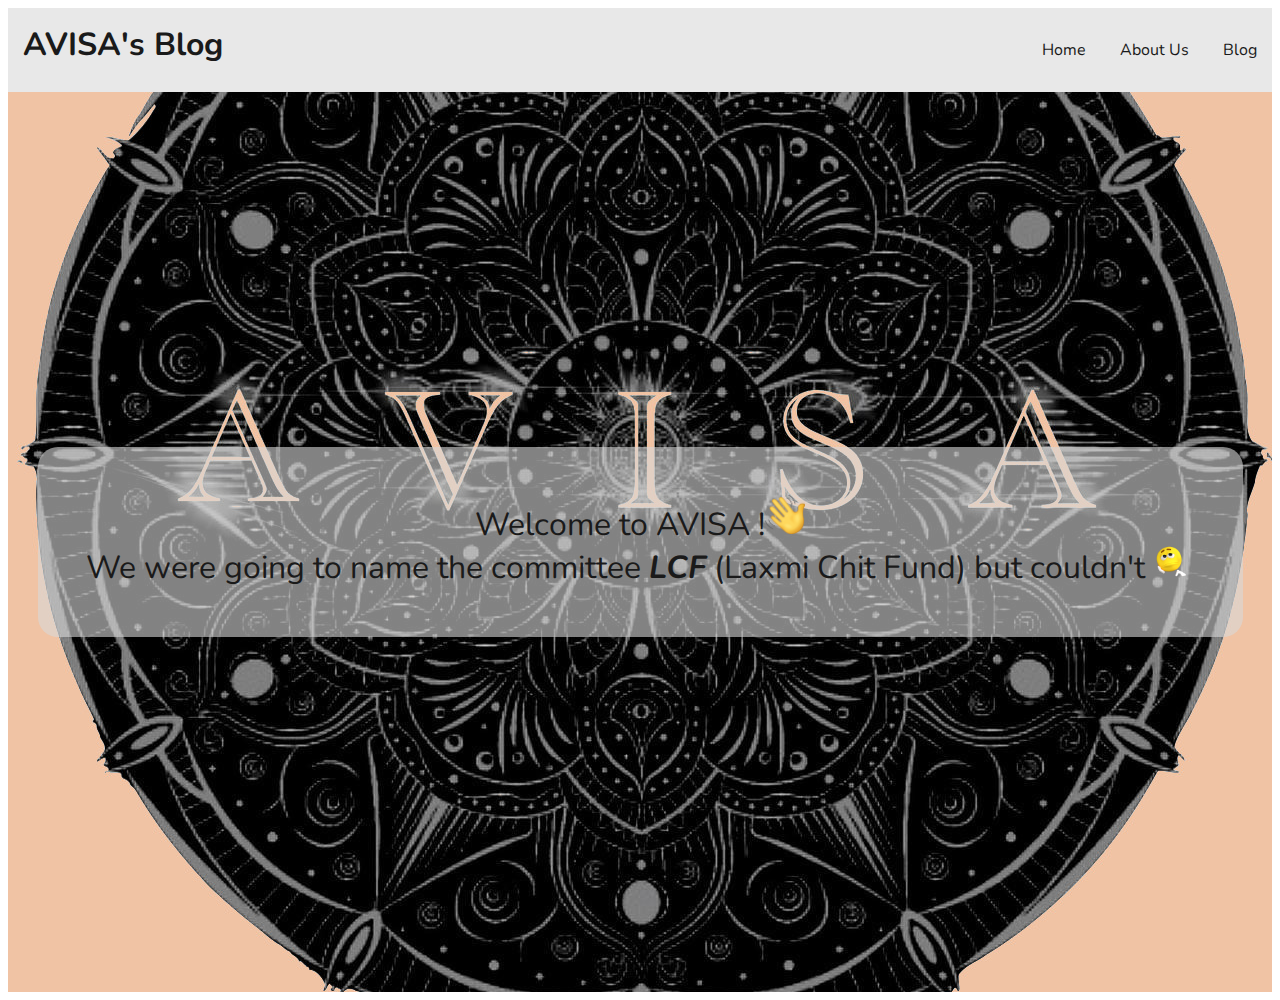
==== commit 96101782: "added aboutus" ====
--- a/index.html
+++ b/index.html
@@ -14,13 +14,13 @@
             <nav>
                 <ul>
                     <li><a href = 'index_new.html'>Home</a></li>
-                    <li><a href = 'Aboutus(old).html'>About Us</a></li>
+                    <li><a href = 'aboutus.html'>About Us</a></li>
                     <li><a href = 'blog.html'>Blog</a></li>
                 </ul>
             </nav>
         </header>
         <div class = 'back_image'>
-            <p class = 'text background'>Welcome to AVISA !<span class = 'wave'><img width = 20rem src = 'handwave.png'></span><br>We were going to name the committee <strong><em>LCF</em></strong> (Laxmi Chit Fund) but couldn't<span><img width = 50rem src = 'sade.png'></span></p>
+            <p class = 'text background anime'>Welcome to AVISA !<span class = 'wave'><img width = 40rem src = 'handwave.png'></span><br>We were going to name the committee <strong><em>LCF</em></strong> (Laxmi Chit Fund) but couldn't<span><img width = 50rem src = 'sade.png'></span></p>
         </div>
     </body>
 </html>